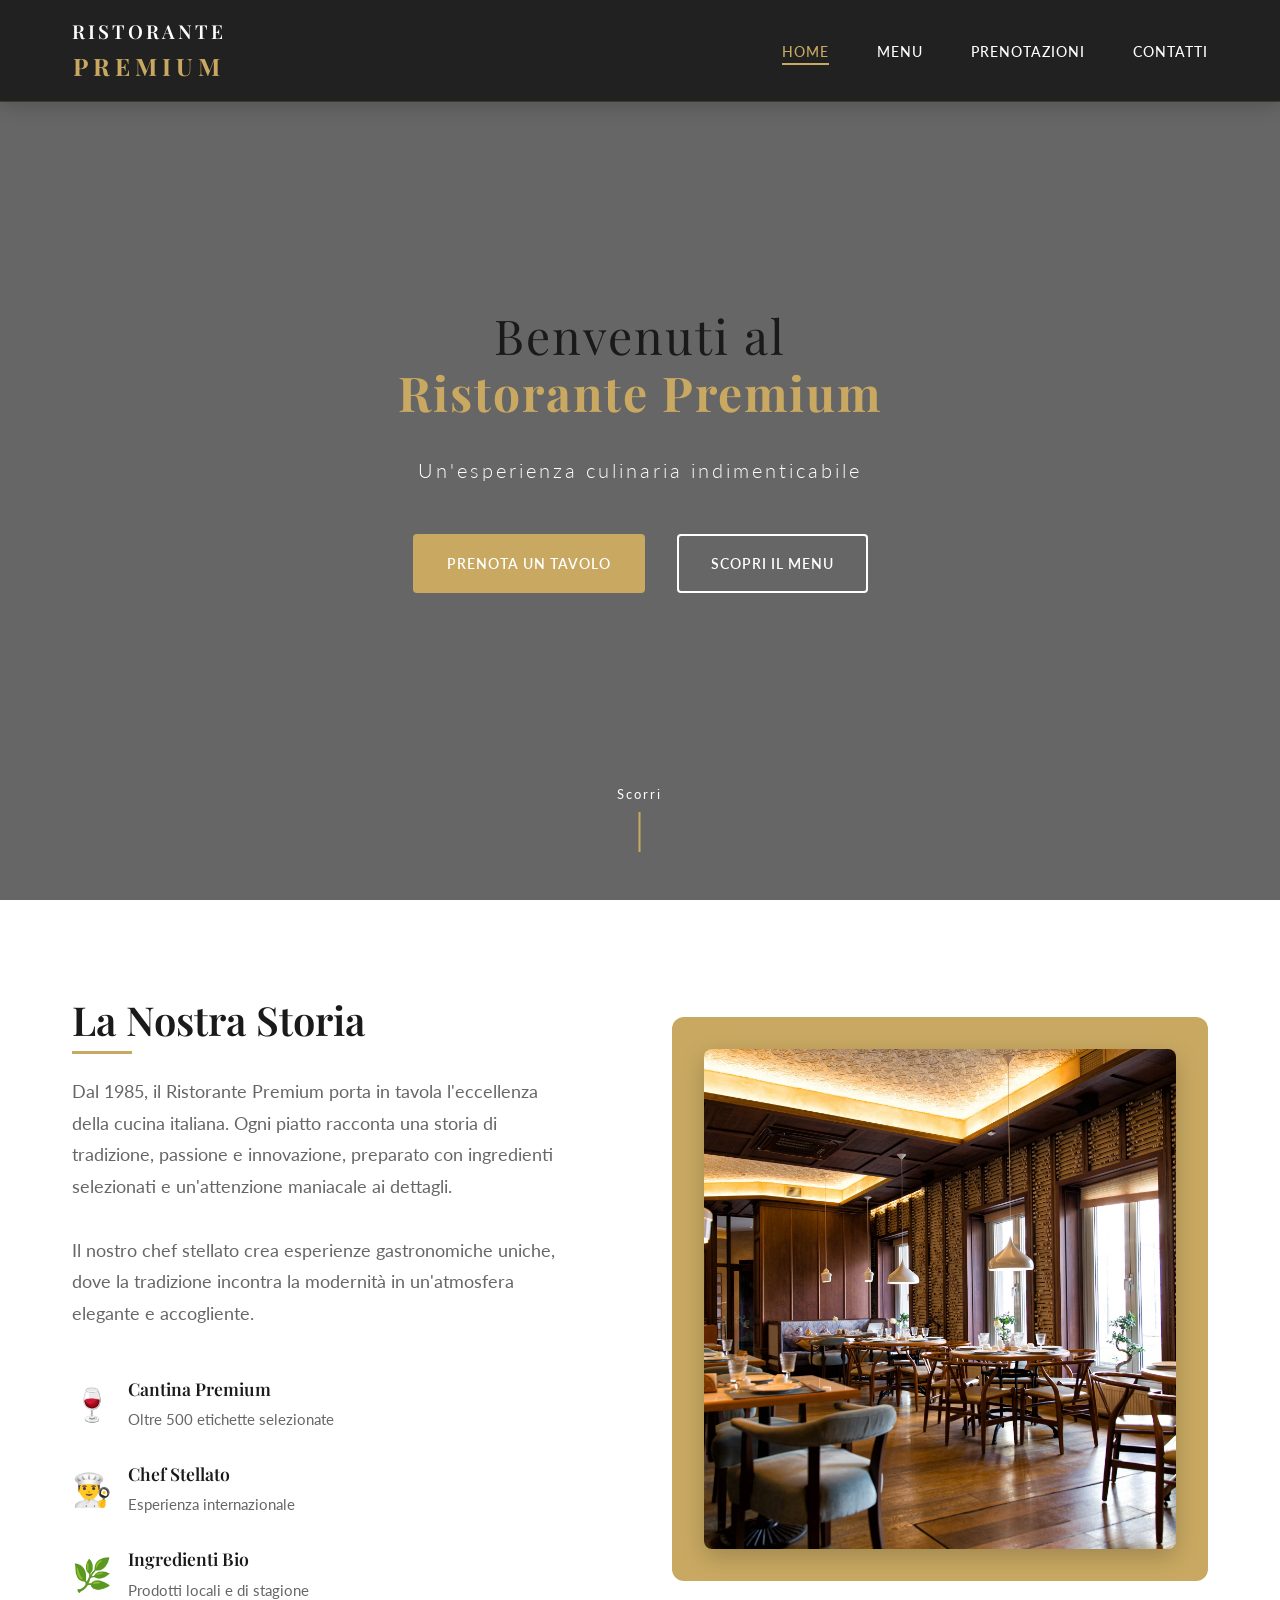
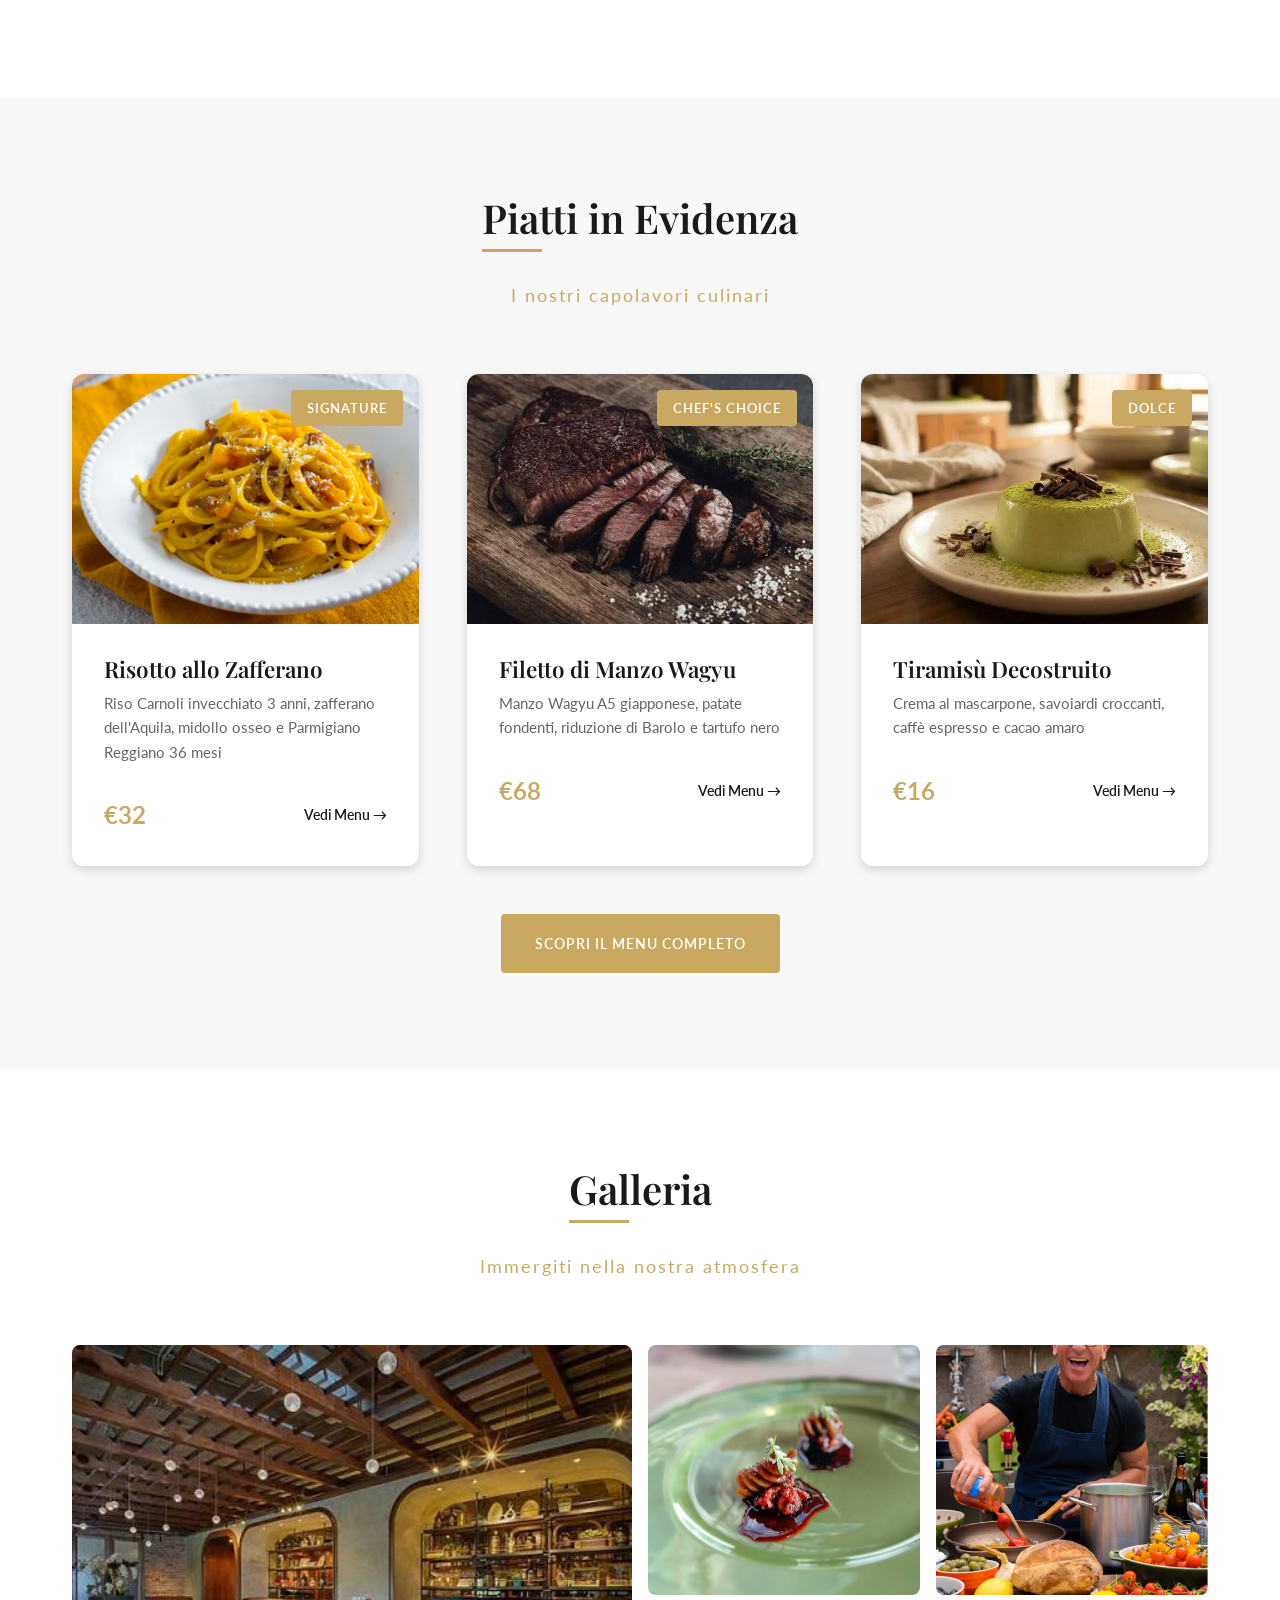
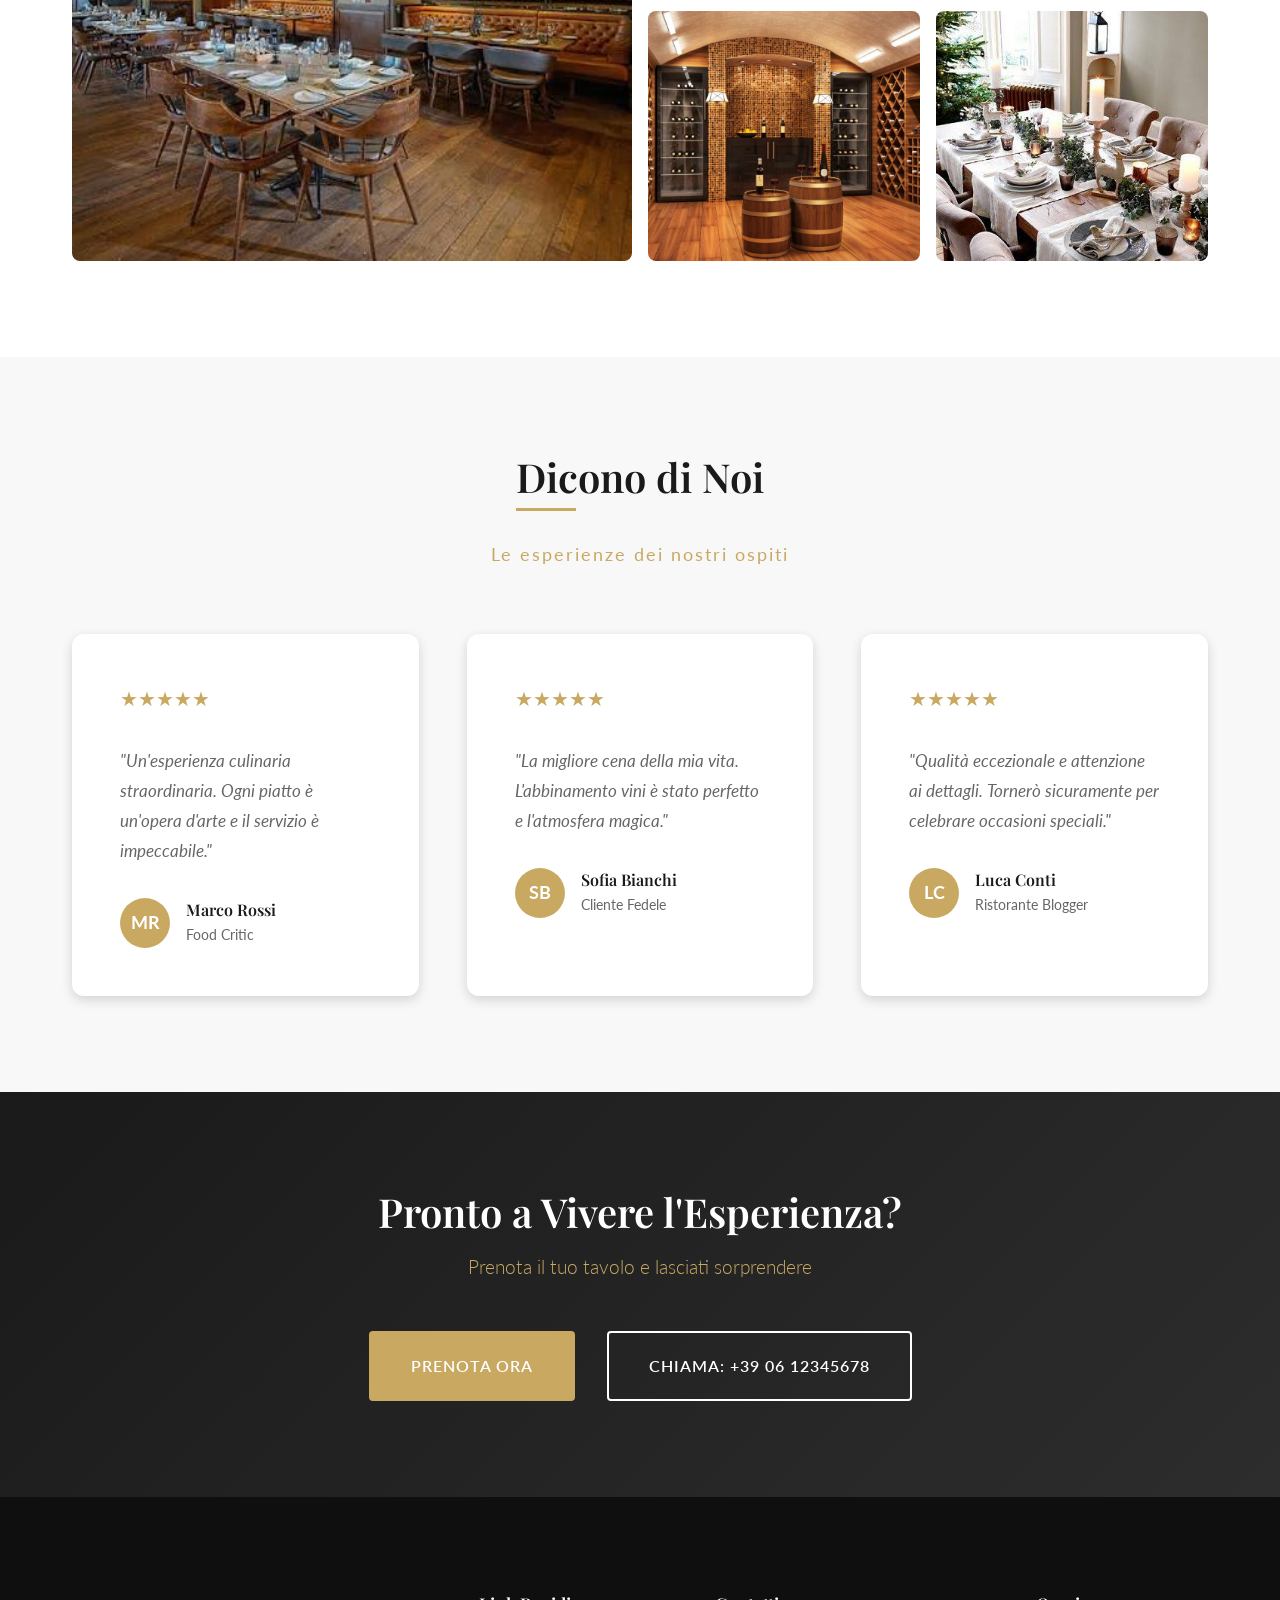
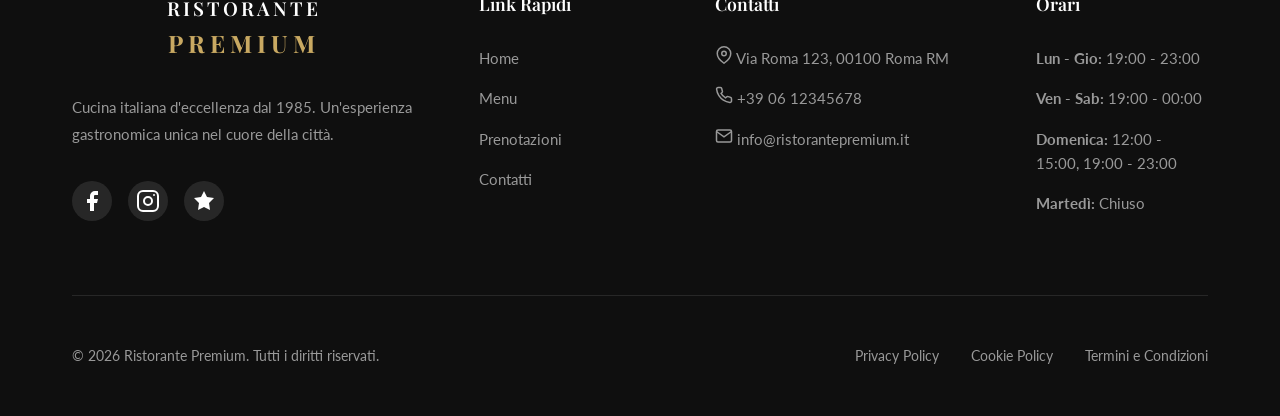
==== index.html @ 9ae6967c "1" ====
<!DOCTYPE html>
<html lang="it">
<head>
    <meta charset="UTF-8">
    <meta name="viewport" content="width=device-width, initial-scale=1.0">
    <meta name="description" content="Ristorante Premium - Cucina italiana d'eccellenza nel cuore della città">
    <title>Ristorante Premium | Cucina d'Eccellenza</title>
    <link rel="stylesheet" href="css/style.css">
    <link rel="preconnect" href="https://fonts.googleapis.com">
    <link rel="preconnect" href="https://fonts.gstatic.com" crossorigin>
    <link href="https://fonts.googleapis.com/css2?family=Playfair+Display:wght@400;500;600;700&family=Lato:wght@300;400;700&display=swap" rel="stylesheet">
</head>
<body>
    <!-- Navigation -->
    <nav class="navbar" id="navbar">
        <div class="nav-container">
            <a href="index.html" class="logo">
                <span class="logo-text">RISTORANTE</span>
                <span class="logo-accent">PREMIUM</span>
            </a>
            <ul class="nav-menu" id="nav-menu">
                <li><a href="index.html" class="nav-link active">Home</a></li>
                <li><a href="menu.html" class="nav-link">Menu</a></li>
                <li><a href="prenotazioni.html" class="nav-link">Prenotazioni</a></li>
                <li><a href="contatti.html" class="nav-link">Contatti</a></li>
            </ul>
            <div class="hamburger" id="hamburger">
                <span></span>
                <span></span>
                <span></span>
            </div>
        </div>
    </nav>

    <!-- Hero Section -->
    <header class="hero" id="home">
        <div class="hero-overlay"></div>
        <div class="hero-content">
            <h1 class="hero-title">
                <span class="title-line">Benvenuti al</span>
                <span class="title-line accent">Ristorante Premium</span>
            </h1>
            <p class="hero-subtitle">Un'esperienza culinaria indimenticabile</p>
            <div class="hero-cta">
                <a href="prenotazioni.html" class="btn btn-primary">Prenota un Tavolo</a>
                <a href="menu.html" class="btn btn-secondary">Scopri il Menu</a>
            </div>
        </div>
        <div class="hero-scroll">
            <span>Scorri</span>
            <div class="scroll-line"></div>
        </div>
    </header>

    <!-- About Section -->
    <section class="about section" id="about">
        <div class="container">
            <div class="about-grid">
                <div class="about-content">
                    <h2 class="section-title">La Nostra Storia</h2>
                    <p class="about-text">
                        Dal 1985, il Ristorante Premium porta in tavola l'eccellenza della cucina italiana. 
                        Ogni piatto racconta una storia di tradizione, passione e innovazione, preparato con 
                        ingredienti selezionati e un'attenzione maniacale ai dettagli.
                    </p>
                    <p class="about-text">
                        Il nostro chef stellato crea esperienze gastronomiche uniche, dove la tradizione 
                        incontra la modernità in un'atmosfera elegante e accogliente.
                    </p>
                    <div class="about-features">
                        <div class="feature">
                            <div class="feature-icon">🍷</div>
                            <div class="feature-text">
                                <h4>Cantina Premium</h4>
                                <p>Oltre 500 etichette selezionate</p>
                            </div>
                        </div>
                        <div class="feature">
                            <div class="feature-icon">👨‍🍳</div>
                            <div class="feature-text">
                                <h4>Chef Stellato</h4>
                                <p>Esperienza internazionale</p>
                            </div>
                        </div>
                        <div class="feature">
                            <div class="feature-icon">🌿</div>
                            <div class="feature-text">
                                <h4>Ingredienti Bio</h4>
                                <p>Prodotti locali e di stagione</p>
                            </div>
                        </div>
                    </div>
                </div>
                <div class="about-image">
                    <div class="image-frame">
                        <img src="assets/image.png" alt="Interno del ristorante" class="about-img">
                    </div>
                </div>
            </div>
        </div>
    </section>

    <!-- Featured Menu -->
    <section class="featured-menu section" id="featured">
        <div class="container">
            <div class="section-header text-center">
                <h2 class="section-title">Piatti in Evidenza</h2>
                <p class="section-subtitle">I nostri capolavori culinari</p>
            </div>
            <div class="menu-grid">
                <div class="menu-card">
                    <div class="menu-card-image">
                        <img src="assets/image6.png" alt="Primo Piatto" class="card-img">
                        <span class="menu-tag">Signature</span>
                    </div>
                    <div class="menu-card-content">
                        <h3 class="menu-card-title">Risotto allo Zafferano</h3>
                        <p class="menu-card-description">
                            Riso Carnoli invecchiato 3 anni, zafferano dell'Aquila, midollo osseo e Parmigiano Reggiano 36 mesi
                        </p>
                        <div class="menu-card-footer">
                            <span class="menu-price">€32</span>
                            <a href="menu.html" class="menu-link">Vedi Menu →</a>
                        </div>
                    </div>
                </div>
                <div class="menu-card">
                    <div class="menu-card-image">
                        <img src="assets/image7.png" alt="Secondo Piatto" class="card-img">
                        <span class="menu-tag">Chef's Choice</span>
                    </div>
                    <div class="menu-card-content">
                        <h3 class="menu-card-title">Filetto di Manzo Wagyu</h3>
                        <p class="menu-card-description">
                            Manzo Wagyu A5 giapponese, patate fondenti, riduzione di Barolo e tartufo nero
                        </p>
                        <div class="menu-card-footer">
                            <span class="menu-price">€68</span>
                            <a href="menu.html" class="menu-link">Vedi Menu →</a>
                        </div>
                    </div>
                </div>
                <div class="menu-card">
                    <div class="menu-card-image">
                        <img src="assets/image8.png" alt="Dolce" class="card-img">
                        <span class="menu-tag">Dolce</span>
                    </div>
                    <div class="menu-card-content">
                        <h3 class="menu-card-title">Tiramisù Decostruito</h3>
                        <p class="menu-card-description">
                            Crema al mascarpone, savoiardi croccanti, caffè espresso e cacao amaro
                        </p>
                        <div class="menu-card-footer">
                            <span class="menu-price">€16</span>
                            <a href="menu.html" class="menu-link">Vedi Menu →</a>
                        </div>
                    </div>
                </div>
            </div>
            <div class="text-center mt-5">
                <a href="menu.html" class="btn btn-primary">Scopri il Menu Completo</a>
            </div>
        </div>
    </section>

    <!-- Gallery Section -->
    <section class="gallery section" id="gallery">
        <div class="container">
            <div class="section-header text-center">
                <h2 class="section-title">Galleria</h2>
                <p class="section-subtitle">Immergiti nella nostra atmosfera</p>
            </div>
            <div class="gallery-grid">
                <div class="gallery-item large">
                    <img src="assets/image1.png" alt="Ambiente ristorante" class="gallery-img">
                </div>
                <div class="gallery-item">
                    <img src="assets/image2.png" alt="Piatto gourmet" class="gallery-img">
                </div>
                <div class="gallery-item">
                    <img src="assets/image3.png" alt="Chef in cucina" class="gallery-img">
                </div>
                <div class="gallery-item">
                    <img src="assets/image4.png" alt="Cantina vini" class="gallery-img">
                </div>
                <div class="gallery-item">
                    <img src="assets/image5.png" alt="Tavolo apparecchiato" class="gallery-img">
                </div>
            </div>
        </div>
    </section>

    <!-- Testimonials -->
    <section class="testimonials section" id="testimonials">
        <div class="container">
            <div class="section-header text-center">
                <h2 class="section-title">Dicono di Noi</h2>
                <p class="section-subtitle">Le esperienze dei nostri ospiti</p>
            </div>
            <div class="testimonials-grid">
                <div class="testimonial-card">
                    <div class="testimonial-rating">★★★★★</div>
                    <p class="testimonial-text">
                        "Un'esperienza culinaria straordinaria. Ogni piatto è un'opera d'arte e il servizio è impeccabile."
                    </p>
                    <div class="testimonial-author">
                        <div class="author-avatar">MR</div>
                        <div class="author-info">
                            <h4>Marco Rossi</h4>
                            <span>Food Critic</span>
                        </div>
                    </div>
                </div>
                <div class="testimonial-card">
                    <div class="testimonial-rating">★★★★★</div>
                    <p class="testimonial-text">
                        "La migliore cena della mia vita. L'abbinamento vini è stato perfetto e l'atmosfera magica."
                    </p>
                    <div class="testimonial-author">
                        <div class="author-avatar">SB</div>
                        <div class="author-info">
                            <h4>Sofia Bianchi</h4>
                            <span>Cliente Fedele</span>
                        </div>
                    </div>
                </div>
                <div class="testimonial-card">
                    <div class="testimonial-rating">★★★★★</div>
                    <p class="testimonial-text">
                        "Qualità eccezionale e attenzione ai dettagli. Tornerò sicuramente per celebrare occasioni speciali."
                    </p>
                    <div class="testimonial-author">
                        <div class="author-avatar">LC</div>
                        <div class="author-info">
                            <h4>Luca Conti</h4>
                            <span>Ristorante Blogger</span>
                        </div>
                    </div>
                </div>
            </div>
        </div>
    </section>

    <!-- CTA Section -->
    <section class="cta section" id="cta">
        <div class="container text-center">
            <h2 class="cta-title">Pronto a Vivere l'Esperienza?</h2>
            <p class="cta-text">Prenota il tuo tavolo e lasciati sorprendere</p>
            <div class="cta-buttons">
                <a href="prenotazioni.html" class="btn btn-primary btn-large">Prenota Ora</a>
                <a href="tel:+390612345678" class="btn btn-secondary btn-large">Chiama: +39 06 12345678</a>
            </div>
        </div>
    </section>

    <!-- Footer -->
    <footer class="footer" id="footer">
        <div class="container">
            <div class="footer-grid">
                <div class="footer-brand">
                    <a href="index.html" class="logo">
                        <span class="logo-text">RISTORANTE</span>
                        <span class="logo-accent">PREMIUM</span>
                    </a>
                    <p class="footer-description">
                        Cucina italiana d'eccellenza dal 1985. Un'esperienza gastronomica unica nel cuore della città.
                    </p>
                    <div class="footer-social">
                        <a href="#" class="social-link" aria-label="Facebook">
                            <svg width="24" height="24" viewBox="0 0 24 24" fill="currentColor">
                                <path d="M18 2h-3a5 5 0 00-5 5v3H7v4h3v8h4v-8h3l1-4h-4V7a1 1 0 011-1h3z"/>
                            </svg>
                        </a>
                        <a href="#" class="social-link" aria-label="Instagram">
                            <svg width="24" height="24" viewBox="0 0 24 24" fill="currentColor">
                                <rect x="2" y="2" width="20" height="20" rx="5" ry="5" fill="none" stroke="currentColor" stroke-width="2"/>
                                <circle cx="12" cy="12" r="4" fill="none" stroke="currentColor" stroke-width="2"/>
                                <circle cx="18" cy="6" r="1" fill="currentColor"/>
                            </svg>
                        </a>
                        <a href="#" class="social-link" aria-label="TripAdvisor">
                            <svg width="24" height="24" viewBox="0 0 24 24" fill="currentColor">
                                <path d="M12 2L15 8L22 9L17 14L18 21L12 18L6 21L7 14L2 9L9 8L12 2Z"/>
                            </svg>
                        </a>
                    </div>
                </div>
                <div class="footer-links">
                    <h4 class="footer-title">Link Rapidi</h4>
                    <ul class="footer-list">
                        <li><a href="index.html">Home</a></li>
                        <li><a href="menu.html">Menu</a></li>
                        <li><a href="prenotazioni.html">Prenotazioni</a></li>
                        <li><a href="contatti.html">Contatti</a></li>
                    </ul>
                </div>
                <div class="footer-contact">
                    <h4 class="footer-title">Contatti</h4>
                    <ul class="footer-list">
                        <li>
                            <svg width="18" height="18" viewBox="0 0 24 24" fill="none" stroke="currentColor" stroke-width="2">
                                <path d="M21 10c0 7-9 13-9 13s-9-6-9-13a9 9 0 0118 0z"/>
                                <circle cx="12" cy="10" r="3"/>
                            </svg>
                            Via Roma 123, 00100 Roma RM
                        </li>
                        <li>
                            <svg width="18" height="18" viewBox="0 0 24 24" fill="none" stroke="currentColor" stroke-width="2">
                                <path d="M22 16.92v3a2 2 0 01-2.18 2 19.79 19.79 0 01-8.63-3.07 19.5 19.5 0 01-6-6 19.79 19.79 0 01-3.07-8.67A2 2 0 014.11 2h3a2 2 0 012 1.72 12.84 12.84 0 00.7 2.81 2 2 0 01-.45 2.11L8.09 9.91a16 16 0 006 6l1.27-1.27a2 2 0 012.11-.45 12.84 12.84 0 002.81.7A2 2 0 0122 16.92z"/>
                            </svg>
                            +39 06 12345678
                        </li>
                        <li>
                            <svg width="18" height="18" viewBox="0 0 24 24" fill="none" stroke="currentColor" stroke-width="2">
                                <path d="M4 4h16c1.1 0 2 .9 2 2v12c0 1.1-.9 2-2 2H4c-1.1 0-2-.9-2-2V6c0-1.1.9-2 2-2z"/>
                                <polyline points="22,6 12,13 2,6"/>
                            </svg>
                            info@ristorantepremium.it
                        </li>
                    </ul>
                </div>
                <div class="footer-hours">
                    <h4 class="footer-title">Orari</h4>
                    <ul class="footer-list">
                        <li><strong>Lun - Gio:</strong> 19:00 - 23:00</li>
                        <li><strong>Ven - Sab:</strong> 19:00 - 00:00</li>
                        <li><strong>Domenica:</strong> 12:00 - 15:00, 19:00 - 23:00</li>
                        <li><strong>Martedì:</strong> Chiuso</li>
                    </ul>
                </div>
            </div>
            <div class="footer-bottom">
                <p>&copy; 2025 Ristorante Premium. Tutti i diritti riservati.</p>
                <div class="footer-legal">
                    <a href="#">Privacy Policy</a>
                    <a href="#">Cookie Policy</a>
                    <a href="#">Termini e Condizioni</a>
                </div>
            </div>
        </div>
    </footer>

    <script src="js/main.js"></script>
</body>
</html>
---- css/style.css ----
/* ============================================
   RISTORANTE PREMIUM - STYLESHEET
   Design: Modern, Elegant, Responsive
   ============================================ */

/* --- CSS Variables --- */
:root {
    /* Colors */
    --color-primary: #1a1a1a;
    --color-secondary: #c9a962;
    --color-accent: #d4af37;
    --color-text: #333333;
    --color-text-light: #666666;
    --color-bg: #ffffff;
    --color-bg-light: #f8f8f8;
    --color-bg-dark: #0f0f0f;
    --color-white: #ffffff;
    --color-error: #e74c3c;
    --color-success: #27ae60;
    
    /* Typography */
    --font-heading: 'Playfair Display', Georgia, serif;
    --font-body: 'Lato', -apple-system, BlinkMacSystemFont, sans-serif;
    
    /* Spacing */
    --spacing-xs: 0.5rem;
    --spacing-sm: 1rem;
    --spacing-md: 2rem;
    --spacing-lg: 3rem;
    --spacing-xl: 4rem;
    --spacing-xxl: 6rem;
    
    /* Transitions */
    --transition-fast: 0.2s ease;
    --transition-base: 0.3s ease;
    --transition-slow: 0.5s ease;
    
    /* Shadows */
    --shadow-sm: 0 2px 4px rgba(0,0,0,0.1);
    --shadow-md: 0 4px 12px rgba(0,0,0,0.15);
    --shadow-lg: 0 8px 24px rgba(0,0,0,0.2);
    
    /* Border Radius */
    --radius-sm: 4px;
    --radius-md: 8px;
    --radius-lg: 12px;
    --radius-xl: 20px;
}

/* --- Reset & Base --- */
*, *::before, *::after {
    margin: 0;
    padding: 0;
    box-sizing: border-box;
}

html {
    scroll-behavior: smooth;
    font-size: 16px;
}

body {
    font-family: var(--font-body);
    color: var(--color-text);
    background-color: var(--color-bg);
    line-height: 1.6;
    overflow-x: hidden;
}

img {
    max-width: 100%;
    height: auto;
    display: block;
}

a {
    text-decoration: none;
    color: inherit;
    transition: color var(--transition-fast);
}

ul {
    list-style: none;
}

/* --- Typography --- */
h1, h2, h3, h4, h5, h6 {
    font-family: var(--font-heading);
    font-weight: 600;
    line-height: 1.2;
    color: var(--color-primary);
}

h1 { font-size: 3.5rem; }
h2 { font-size: 2.5rem; }
h3 { font-size: 1.75rem; }
h4 { font-size: 1.25rem; }

/* --- Container --- */
.container {
    width: 100%;
    max-width: 1200px;
    margin: 0 auto;
    padding: 0 var(--spacing-md);
}

/* --- Section --- */
.section {
    padding: var(--spacing-xxl) 0;
}

/* --- Buttons --- */
.btn {
    display: inline-block;
    padding: 1rem 2rem;
    font-family: var(--font-body);
    font-size: 0.9rem;
    font-weight: 600;
    text-transform: uppercase;
    letter-spacing: 1px;
    border: 2px solid transparent;
    border-radius: var(--radius-sm);
    cursor: pointer;
    transition: all var(--transition-base);
}

.btn-primary {
    background-color: var(--color-secondary);
    color: var(--color-white);
    border-color: var(--color-secondary);
}

.btn-primary:hover {
    background-color: var(--color-accent);
    border-color: var(--color-accent);
    transform: translateY(-2px);
    box-shadow: var(--shadow-md);
}

.btn-secondary {
    background-color: transparent;
    color: var(--color-white);
    border-color: var(--color-white);
}

.btn-secondary:hover {
    background-color: var(--color-white);
    color: var(--color-primary);
}

.btn-large {
    padding: 1.25rem 2.5rem;
    font-size: 1rem;
}

.btn-block {
    display: block;
    width: 100%;
    text-align: center;
}

/* --- Navigation: sempre leggibile --- */
.navbar {
    position: fixed;
    top: 0;
    left: 0;
    width: 100%;
    z-index: 1000;

    padding: 1rem 0;
    background: rgba(15, 15, 15, 0.78);
    backdrop-filter: blur(14px);
    -webkit-backdrop-filter: blur(14px);

    border-bottom: 1px solid rgba(201, 169, 98, 0.18);
    box-shadow: 0 4px 18px rgba(0, 0, 0, 0.18);

    transition:
        background-color var(--transition-base),
        padding var(--transition-base),
        box-shadow var(--transition-base);
}

.navbar.scrolled {
    padding: 0.7rem 0;
    background: rgba(15, 15, 15, 0.96);
    border-bottom-color: rgba(201, 169, 98, 0.3);
    box-shadow: 0 8px 24px rgba(0, 0, 0, 0.32);
}

.nav-container {
    display: flex;
    justify-content: space-between;
    align-items: center;
    max-width: 1200px;
    margin: 0 auto;
    padding: 0 var(--spacing-md);
}

.logo {
    display: flex;
    flex-direction: column;
    align-items: center;
}

.logo-text {
    font-family: var(--font-heading);
    font-size: 1.2rem;
    font-weight: 600;
    color: var(--color-white);
    letter-spacing: 3px;
}

.logo-accent {
    font-family: var(--font-heading);
    font-size: 1.5rem;
    font-weight: 700;
    color: var(--color-secondary);
    letter-spacing: 5px;
}

.nav-menu {
    display: flex;
    gap: var(--spacing-lg);
}

.nav-link {
    font-size: 0.9rem;
    font-weight: 500;
    text-transform: uppercase;
    letter-spacing: 1px;
    color: var(--color-white);
    position: relative;
}

.nav-link::after {
    content: '';
    position: absolute;
    bottom: -5px;
    left: 0;
    width: 0;
    height: 2px;
    background-color: var(--color-secondary);
    transition: width var(--transition-base);
}

.nav-link:hover::after,
.nav-link.active::after {
    width: 100%;
}

.nav-link:hover,
.nav-link.active {
    color: var(--color-secondary);
}

.hamburger {
    display: none;
    flex-direction: column;
    gap: 5px;
    cursor: pointer;
}

.hamburger span {
    width: 25px;
    height: 2px;
    background-color: var(--color-white);
    transition: all var(--transition-base);
}

/* --- Hero Section --- */
.hero {
    position: relative;
    height: 100vh;
    min-height: 600px;
    display: flex;
    align-items: center;
    justify-content: center;
    background: linear-gradient(135deg, #1a1a1a 0%, #2d2d2d 100%);
    background-image: url('../assets/images/hero-bg.jpg');
    background-size: cover;
    background-position: center;
    background-attachment: fixed;
    overflow: hidden;
}

.hero-overlay {
    position: absolute;
    top: 0;
    left: 0;
    width: 100%;
    height: 100%;
    background: rgba(0, 0, 0, 0.6);
}

.hero-content {
    position: relative;
    z-index: 2;
    text-align: center;
    color: var(--color-white);
    max-width: 800px;
    padding: var(--spacing-md);
}

.hero-title {
    margin-bottom: var(--spacing-md);
}

.title-line {
    display: block;
    font-size: 3rem;
    font-weight: 400;
    letter-spacing: 2px;
    opacity: 0;
    transform: translateY(30px);
    animation: fadeInUp 0.8s ease forwards;
}

.title-line:nth-child(2) {
    animation-delay: 0.3s;
}

.title-line.accent {
    font-weight: 700;
    color: var(--color-secondary);
}

.hero-subtitle {
    font-size: 1.25rem;
    font-weight: 300;
    letter-spacing: 3px;
    margin-bottom: var(--spacing-lg);
    opacity: 0;
    transform: translateY(30px);
    animation: fadeInUp 0.8s ease 0.6s forwards;
}

.hero-cta {
    display: flex;
    gap: var(--spacing-md);
    justify-content: center;
    opacity: 0;
    transform: translateY(30px);
    animation: fadeInUp 0.8s ease 0.9s forwards;
}

.hero-scroll {
    position: absolute;
    bottom: var(--spacing-lg);
    left: 50%;
    transform: translateX(-50%);
    display: flex;
    flex-direction: column;
    align-items: center;
    gap: var(--spacing-xs);
    color: var(--color-white);
    font-size: 0.8rem;
    letter-spacing: 2px;
    opacity: 0;
    animation: fadeIn 0.8s ease 1.2s forwards;
}

.scroll-line {
    width: 2px;
    height: 40px;
    background-color: var(--color-secondary);
    animation: scrollPulse 2s ease infinite;
}

/* --- Page Hero --- */
.page-hero {
    position: relative;
    height: 50vh;
    min-height: 400px;
    display: flex;
    align-items: center;
    justify-content: center;
    background: linear-gradient(135deg, #1a1a1a 0%, #2d2d2d 100%);
    background-image: url('../assets/images/page-hero-bg.jpg');
    background-size: cover;
    background-position: center;
    margin-top: 80px;
}

.page-title {
    font-size: 3rem;
    color: var(--color-white);
    text-align: center;
    margin-bottom: var(--spacing-sm);
}

.page-subtitle {
    font-size: 1.25rem;
    color: var(--color-secondary);
    text-align: center;
    font-weight: 300;
    letter-spacing: 2px;
}

/* --- About Section --- */
.about-grid {
    display: grid;
    grid-template-columns: 1fr 1fr;
    gap: var(--spacing-xl);
    align-items: center;
}

.about-content {
    padding-right: var(--spacing-lg);
}

.section-title {
    font-size: 2.5rem;
    margin-bottom: var(--spacing-md);
    position: relative;
    display: inline-block;
}

.section-title::after {
    content: '';
    position: absolute;
    bottom: -10px;
    left: 0;
    width: 60px;
    height: 3px;
    background-color: var(--color-secondary);
}

.about-text {
    font-size: 1.1rem;
    line-height: 1.8;
    color: var(--color-text-light);
    margin-bottom: var(--spacing-md);
}

.about-features {
    display: grid;
    gap: var(--spacing-md);
    margin-top: var(--spacing-lg);
}

.feature {
    display: flex;
    align-items: flex-start;
    gap: var(--spacing-sm);
}

.feature-icon {
    font-size: 2rem;
    flex-shrink: 0;
}

.feature-text h4 {
    font-size: 1.1rem;
    margin-bottom: var(--spacing-xs);
}

.feature-text p {
    font-size: 0.95rem;
    color: var(--color-text-light);
}

.image-frame {
    position: relative;
    padding: var(--spacing-md);
    background-color: var(--color-secondary);
    border-radius: var(--radius-lg);
}

.about-img {
    width: 100%;
    height: 500px;
    object-fit: cover;
    border-radius: var(--radius-md);
    box-shadow: var(--shadow-lg);
}

/* --- Featured Menu --- */
.featured-menu {
    background-color: var(--color-bg-light);
}

.section-header {
    margin-bottom: var(--spacing-xl);
}

.section-subtitle {
    font-size: 1.1rem;
    color: var(--color-secondary);
    font-weight: 400;
    letter-spacing: 2px;
    margin-top: var(--spacing-xs);
}

.menu-grid {
    display: grid;
    grid-template-columns: repeat(3, 1fr);
    gap: var(--spacing-lg);
}

.menu-card {
    background-color: var(--color-white);
    border-radius: var(--radius-lg);
    overflow: hidden;
    box-shadow: var(--shadow-md);
    transition: all var(--transition-base);
}

.menu-card:hover {
    transform: translateY(-10px);
    box-shadow: var(--shadow-lg);
}

.menu-card-image {
    position: relative;
    height: 250px;
    overflow: hidden;
}

.card-img {
    width: 100%;
    height: 100%;
    object-fit: cover;
    transition: transform var(--transition-slow);
}

.menu-card:hover .card-img {
    transform: scale(1.1);
}

.menu-tag {
    position: absolute;
    top: var(--spacing-sm);
    right: var(--spacing-sm);
    padding: 0.5rem 1rem;
    background-color: var(--color-secondary);
    color: var(--color-white);
    font-size: 0.8rem;
    font-weight: 600;
    text-transform: uppercase;
    letter-spacing: 1px;
    border-radius: var(--radius-sm);
}

.menu-card-content {
    padding: var(--spacing-md);
}

.menu-card-title {
    font-size: 1.4rem;
    margin-bottom: var(--spacing-xs);
}

.menu-card-description {
    font-size: 0.95rem;
    color: var(--color-text-light);
    line-height: 1.6;
    margin-bottom: var(--spacing-md);
}

.menu-card-footer {
    display: flex;
    justify-content: space-between;
    align-items: center;
}

.menu-price {
    font-size: 1.5rem;
    font-weight: 700;
    color: var(--color-secondary);
}

.menu-link {
    font-size: 0.9rem;
    font-weight: 600;
    color: var(--color-primary);
    transition: color var(--transition-fast);
}

.menu-link:hover {
    color: var(--color-secondary);
}

/* --- Gallery --- */
.gallery-grid {
    display: grid;
    grid-template-columns: repeat(4, 1fr);
    grid-template-rows: repeat(2, 250px);
    gap: var(--spacing-sm);
}

.gallery-item {
    overflow: hidden;
    border-radius: var(--radius-md);
}

.gallery-item.large {
    grid-column: span 2;
    grid-row: span 2;
}

.gallery-img {
    width: 100%;
    height: 100%;
    object-fit: cover;
    transition: transform var(--transition-slow);
}

.gallery-item:hover .gallery-img {
    transform: scale(1.1);
}

/* --- Testimonials --- */
.testimonials {
    background-color: var(--color-bg-light);
}

.testimonials-grid {
    display: grid;
    grid-template-columns: repeat(3, 1fr);
    gap: var(--spacing-lg);
}

.testimonial-card {
    background-color: var(--color-white);
    padding: var(--spacing-lg);
    border-radius: var(--radius-lg);
    box-shadow: var(--shadow-md);
}

.testimonial-rating {
    color: var(--color-secondary);
    font-size: 1.25rem;
    margin-bottom: var(--spacing-md);
}

.testimonial-text {
    font-size: 1.05rem;
    line-height: 1.8;
    color: var(--color-text-light);
    font-style: italic;
    margin-bottom: var(--spacing-md);
}

.testimonial-author {
    display: flex;
    align-items: center;
    gap: var(--spacing-sm);
}

.author-avatar {
    width: 50px;
    height: 50px;
    border-radius: 50%;
    background-color: var(--color-secondary);
    color: var(--color-white);
    display: flex;
    align-items: center;
    justify-content: center;
    font-weight: 700;
    font-size: 1.1rem;
}

.author-info h4 {
    font-size: 1rem;
    margin-bottom: 2px;
}

.author-info span {
    font-size: 0.85rem;
    color: var(--color-text-light);
}

/* --- CTA Section --- */
.cta {
    background: linear-gradient(135deg, var(--color-primary) 0%, #2d2d2d 100%);
    color: var(--color-white);
}

.cta-title {
    font-size: 2.5rem;
    color: var(--color-white);
    margin-bottom: var(--spacing-sm);
}

.cta-text {
    font-size: 1.2rem;
    color: var(--color-secondary);
    margin-bottom: var(--spacing-lg);
    font-weight: 300;
}

.cta-buttons {
    display: flex;
    gap: var(--spacing-md);
    justify-content: center;
}

/* --- Footer --- */
.footer {
    background-color: var(--color-bg-dark);
    color: var(--color-white);
    padding: var(--spacing-xxl) 0 var(--spacing-lg);
}

.footer-grid {
    display: grid;
    grid-template-columns: 2fr 1fr 1.5fr 1fr;
    gap: var(--spacing-xl);
    margin-bottom: var(--spacing-xl);
}

.footer-description {
    font-size: 0.95rem;
    line-height: 1.8;
    color: #999;
    margin: var(--spacing-md) 0;
}

.footer-social {
    display: flex;
    gap: var(--spacing-sm);
}

.social-link {
    width: 40px;
    height: 40px;
    display: flex;
    align-items: center;
    justify-content: center;
    background-color: rgba(255, 255, 255, 0.1);
    border-radius: 50%;
    transition: all var(--transition-base);
}

.social-link:hover {
    background-color: var(--color-secondary);
    transform: translateY(-3px);
}

.footer-title {
    font-size: 1.1rem;
    margin-bottom: var(--spacing-md);
    color: var(--color-white);
}

.footer-list li {
    margin-bottom: var(--spacing-sm);
    font-size: 0.95rem;
    color: #999;
}

.footer-list a:hover {
    color: var(--color-secondary);
}

.footer-bottom {
    display: flex;
    justify-content: space-between;
    align-items: center;
    padding-top: var(--spacing-lg);
    border-top: 1px solid rgba(255, 255, 255, 0.1);
    font-size: 0.9rem;
    color: #999;
}

.footer-legal {
    display: flex;
    gap: var(--spacing-md);
}

.footer-legal a:hover {
    color: var(--color-secondary);
}

/* --- Menu Page --- */
.menu-nav {
    background-color: var(--color-bg-light);
    padding: var(--spacing-md) 0;
    position: sticky;
    top: 80px;
    z-index: 100;
    box-shadow: var(--shadow-sm);
}

.menu-tabs {
    display: flex;
    justify-content: center;
    gap: var(--spacing-md);
    flex-wrap: wrap;
}

.menu-tab {
    padding: 0.75rem 1.5rem;
    font-size: 0.95rem;
    font-weight: 600;
    text-transform: uppercase;
    letter-spacing: 1px;
    color: var(--color-text-light);
    border: 2px solid transparent;
    border-radius: var(--radius-sm);
    transition: all var(--transition-base);
}

.menu-tab:hover,
.menu-tab.active {
    color: var(--color-primary);
    border-color: var(--color-secondary);
    background-color: rgba(201, 169, 98, 0.1);
}

.menu-sections {
    padding-top: var(--spacing-xl);
}

.menu-category {
    margin-bottom: var(--spacing-xxl);
}

.category-title {
    font-size: 2rem;
    margin-bottom: var(--spacing-lg);
    padding-bottom: var(--spacing-sm);
    border-bottom: 3px solid var(--color-secondary);
    display: inline-block;
}

.menu-items {
    display: grid;
    gap: var(--spacing-md);
}

.menu-item {
    padding: var(--spacing-md);
    background-color: var(--color-bg-light);
    border-radius: var(--radius-md);
    transition: all var(--transition-base);
}

.menu-item:hover {
    background-color: var(--color-white);
    box-shadow: var(--shadow-md);
    transform: translateX(10px);
}

.menu-item.featured {
    border-left: 4px solid var(--color-secondary);
    background-color: rgba(201, 169, 98, 0.05);
}

.menu-item-header {
    display: flex;
    justify-content: space-between;
    align-items: baseline;
    margin-bottom: var(--spacing-xs);
}

.menu-item-title {
    font-size: 1.3rem;
    font-weight: 600;
}

.menu-item-price {
    font-size: 1.4rem;
    font-weight: 700;
    color: var(--color-secondary);
}

.menu-item-description {
    font-size: 0.95rem;
    color: var(--color-text-light);
    line-height: 1.6;
}

.dietary-tags {
    display: inline-flex;
    gap: var(--spacing-xs);
    margin-top: var(--spacing-xs);
}

.tag {
    padding: 0.25rem 0.75rem;
    font-size: 0.75rem;
    font-weight: 600;
    text-transform: uppercase;
    letter-spacing: 1px;
    border-radius: var(--radius-sm);
}

.tag.gluten-free {
    background-color: #27ae60;
    color: white;
}

.tag.vegetarian {
    background-color: #27ae60;
    color: white;
}

.tag.vegan {
    background-color: #27ae60;
    color: white;
}

.tag.signature {
    background-color: var(--color-secondary);
    color: white;
}

.tag.chefs-choice {
    background-color: var(--color-primary);
    color: white;
}

/* --- Reservation Form --- */
.reservation-grid {
    display: grid;
    grid-template-columns: 1.5fr 1fr;
    gap: var(--spacing-xl);
}

.reservation-form-container {
    background-color: var(--color-white);
    padding: var(--spacing-lg);
    border-radius: var(--radius-lg);
    box-shadow: var(--shadow-md);
}

.form-row {
    display: grid;
    grid-template-columns: 1fr 1fr;
    gap: var(--spacing-md);
}

.form-group {
    margin-bottom: var(--spacing-md);
}

.form-group label {
    display: block;
    margin-bottom: var(--spacing-xs);
    font-weight: 600;
    font-size: 0.9rem;
    color: var(--color-primary);
}

.form-group input,
.form-group select,
.form-group textarea {
    width: 100%;
    padding: 0.75rem 1rem;
    font-family: var(--font-body);
    font-size: 1rem;
    border: 2px solid #e0e0e0;
    border-radius: var(--radius-sm);
    transition: all var(--transition-base);
}

.form-group input:focus,
.form-group select:focus,
.form-group textarea:focus {
    outline: none;
    border-color: var(--color-secondary);
    box-shadow: 0 0 0 3px rgba(201, 169, 98, 0.1);
}

.form-group textarea {
    resize: vertical;
    min-height: 120px;
}

.form-note {
    font-size: 0.85rem;
    color: var(--color-text-light);
    margin-top: var(--spacing-sm);
    text-align: center;
}

.reservation-info {
    display: flex;
    flex-direction: column;
    gap: var(--spacing-lg);
}

.info-card,
.contact-card {
    background-color: var(--color-white);
    padding: var(--spacing-lg);
    border-radius: var(--radius-lg);
    box-shadow: var(--shadow-md);
}

.info-card h3,
.contact-card h3 {
    font-size: 1.3rem;
    margin-bottom: var(--spacing-md);
    color: var(--color-primary);
}

.info-list li {
    margin-bottom: var(--spacing-md);
    font-size: 0.95rem;
    line-height: 1.6;
    color: var(--color-text-light);
}

.info-list strong {
    color: var(--color-primary);
}

.contact-link {
    display: flex;
    align-items: center;
    gap: var(--spacing-sm);
    padding: var(--spacing-sm);
    margin-top: var(--spacing-sm);
    background-color: var(--color-bg-light);
    border-radius: var(--radius-sm);
    font-weight: 600;
    transition: all var(--transition-base);
}

.contact-link:hover {
    background-color: var(--color-secondary);
    color: var(--color-white);
}

/* --- Contact Page --- */
.contact-grid {
    display: grid;
    grid-template-columns: 1fr 1fr;
    gap: var(--spacing-xl);
}

.contact-card {
    background-color: var(--color-white);
    padding: var(--spacing-lg);
    border-radius: var(--radius-lg);
    box-shadow: var(--shadow-md);
    margin-bottom: var(--spacing-lg);
}

.contact-card h3 {
    font-size: 1.3rem;
    margin-bottom: var(--spacing-md);
    color: var(--color-primary);
}

.contact-item {
    display: flex;
    gap: var(--spacing-md);
    margin-bottom: var(--spacing-lg);
}

.contact-icon {
    flex-shrink: 0;
    width: 50px;
    height: 50px;
    display: flex;
    align-items: center;
    justify-content: center;
    background-color: var(--color-bg-light);
    border-radius: 50%;
    color: var(--color-secondary);
}

.contact-details h4 {
    font-size: 1.1rem;
    margin-bottom: var(--spacing-xs);
}

.contact-details p,
.contact-details a {
    font-size: 0.95rem;
    color: var(--color-text-light);
    line-height: 1.6;
}

.contact-details a:hover {
    color: var(--color-secondary);
}

.social-card {
    background-color: var(--color-white);
    padding: var(--spacing-lg);
    border-radius: var(--radius-lg);
    box-shadow: var(--shadow-md);
}

.social-card h3 {
    font-size: 1.3rem;
    margin-bottom: var(--spacing-md);
    color: var(--color-primary);
}

.social-links {
    display: flex;
    flex-direction: column;
    gap: var(--spacing-sm);
}

.social-btn {
    display: flex;
    align-items: center;
    gap: var(--spacing-sm);
    padding: var(--spacing-sm) var(--spacing-md);
    background-color: var(--color-bg-light);
    border-radius: var(--radius-sm);
    font-weight: 600;
    transition: all var(--transition-base);
}

.social-btn:hover {
    background-color: var(--color-secondary);
    color: var(--color-white);
    transform: translateX(5px);
}

.map-container {
    height: 100%;
    min-height: 500px;
    border-radius: var(--radius-lg);
    overflow: hidden;
    box-shadow: var(--shadow-md);
}

.contact-form-section {
    background-color: var(--color-bg-light);
}

.contact-form-container {
    max-width: 800px;
    margin: 0 auto;
    background-color: var(--color-white);
    padding: var(--spacing-lg);
    border-radius: var(--radius-lg);
    box-shadow: var(--shadow-md);
}

/* --- Utilities --- */
.text-center {
    text-align: center;
}

.mt-5 {
    margin-top: var(--spacing-lg);
}

/* --- Animations --- */
@keyframes fadeInUp {
    to {
        opacity: 1;
        transform: translateY(0);
    }
}

@keyframes fadeIn {
    to {
        opacity: 1;
    }
}

@keyframes scrollPulse {
    0%, 100% {
        opacity: 1;
        transform: scaleY(1);
    }
    50% {
        opacity: 0.5;
        transform: scaleY(0.8);
    }
}

/* --- Responsive Design --- */
@media (max-width: 1024px) {
    .menu-grid {
        grid-template-columns: repeat(2, 1fr);
    }
    
    .testimonials-grid {
        grid-template-columns: 1fr;
    }
    
    .footer-grid {
        grid-template-columns: 1fr 1fr;
    }
}

@media (max-width: 768px) {
    :root {
        --spacing-xxl: 4rem;
    }
    
    h1 { font-size: 2.5rem; }
    h2 { font-size: 2rem; }
    
    .nav-menu {
        position: fixed;
        top: 0;
        right: -100%;
        width: 80%;
        max-width: 400px;
        height: 100vh;
        background-color: var(--color-bg-dark);
        flex-direction: column;
        padding: var(--spacing-xl);
        gap: var(--spacing-md);
        transition: right var(--transition-base);
    }
    
    .nav-menu.active {
        right: 0;
    }
    
    .hamburger {
        display: flex;
        z-index: 1001;
    }
    
    .hamburger.active span:nth-child(1) {
        transform: rotate(45deg) translate(5px, 5px);
    }
    
    .hamburger.active span:nth-child(2) {
        opacity: 0;
    }
    
    .hamburger.active span:nth-child(3) {
        transform: rotate(-45deg) translate(7px, -6px);
    }
    
    .hero-title .title-line {
        font-size: 2rem;
    }
    
    .hero-cta {
        flex-direction: column;
        gap: var(--spacing-sm);
    }
    
    .about-grid,
    .reservation-grid,
    .contact-grid {
        grid-template-columns: 1fr;
    }
    
    .about-content {
        padding-right: 0;
    }
    
    .about-img {
        height: 350px;
    }
    
    .menu-grid {
        grid-template-columns: 1fr;
    }
    
    .gallery-grid {
        grid-template-columns: 1fr 1fr;
        grid-template-rows: repeat(4, 200px);
    }
    
    .gallery-item.large {
        grid-column: span 1;
        grid-row: span 2;
    }
    
    .cta-buttons {
        flex-direction: column;
        align-items: center;
    }
    
    .footer-grid {
        grid-template-columns: 1fr;
        gap: var(--spacing-lg);
    }
    
    .footer-bottom {
        flex-direction: column;
        gap: var(--spacing-md);
        text-align: center;
    }
    
    .form-row {
        grid-template-columns: 1fr;
    }
    
    .menu-tabs {
        gap: var(--spacing-xs);
    }
    
    .menu-tab {
        padding: 0.5rem 1rem;
        font-size: 0.85rem;
    }
}

@media (max-width: 480px) {
    .container {
        padding: 0 var(--spacing-sm);
    }
    
    h1 { font-size: 2rem; }
    h2 { font-size: 1.75rem; }
    
    .hero-content {
        padding: var(--spacing-sm);
    }
    
    .btn {
        padding: 0.875rem 1.5rem;
        font-size: 0.85rem;
    }
    
    .btn-large {
        padding: 1rem 2rem;
        font-size: 0.9rem;
    }
}
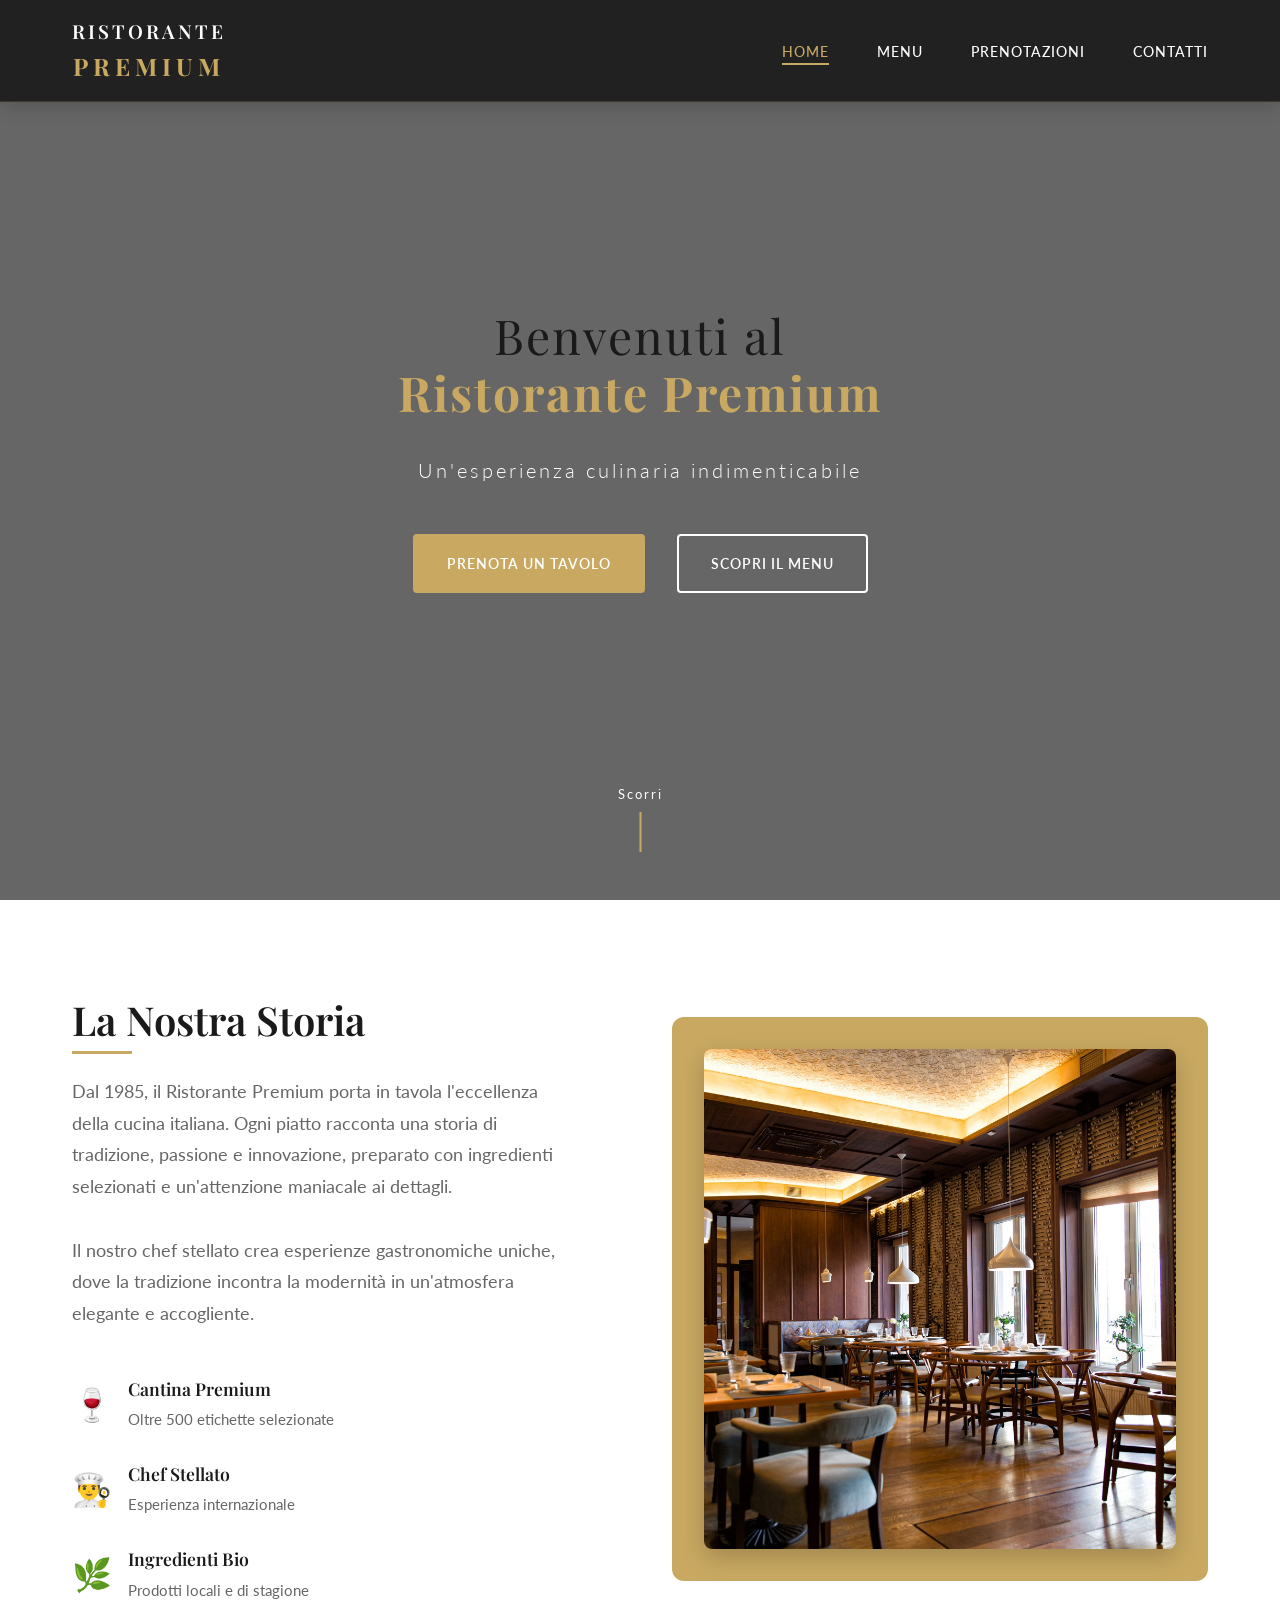
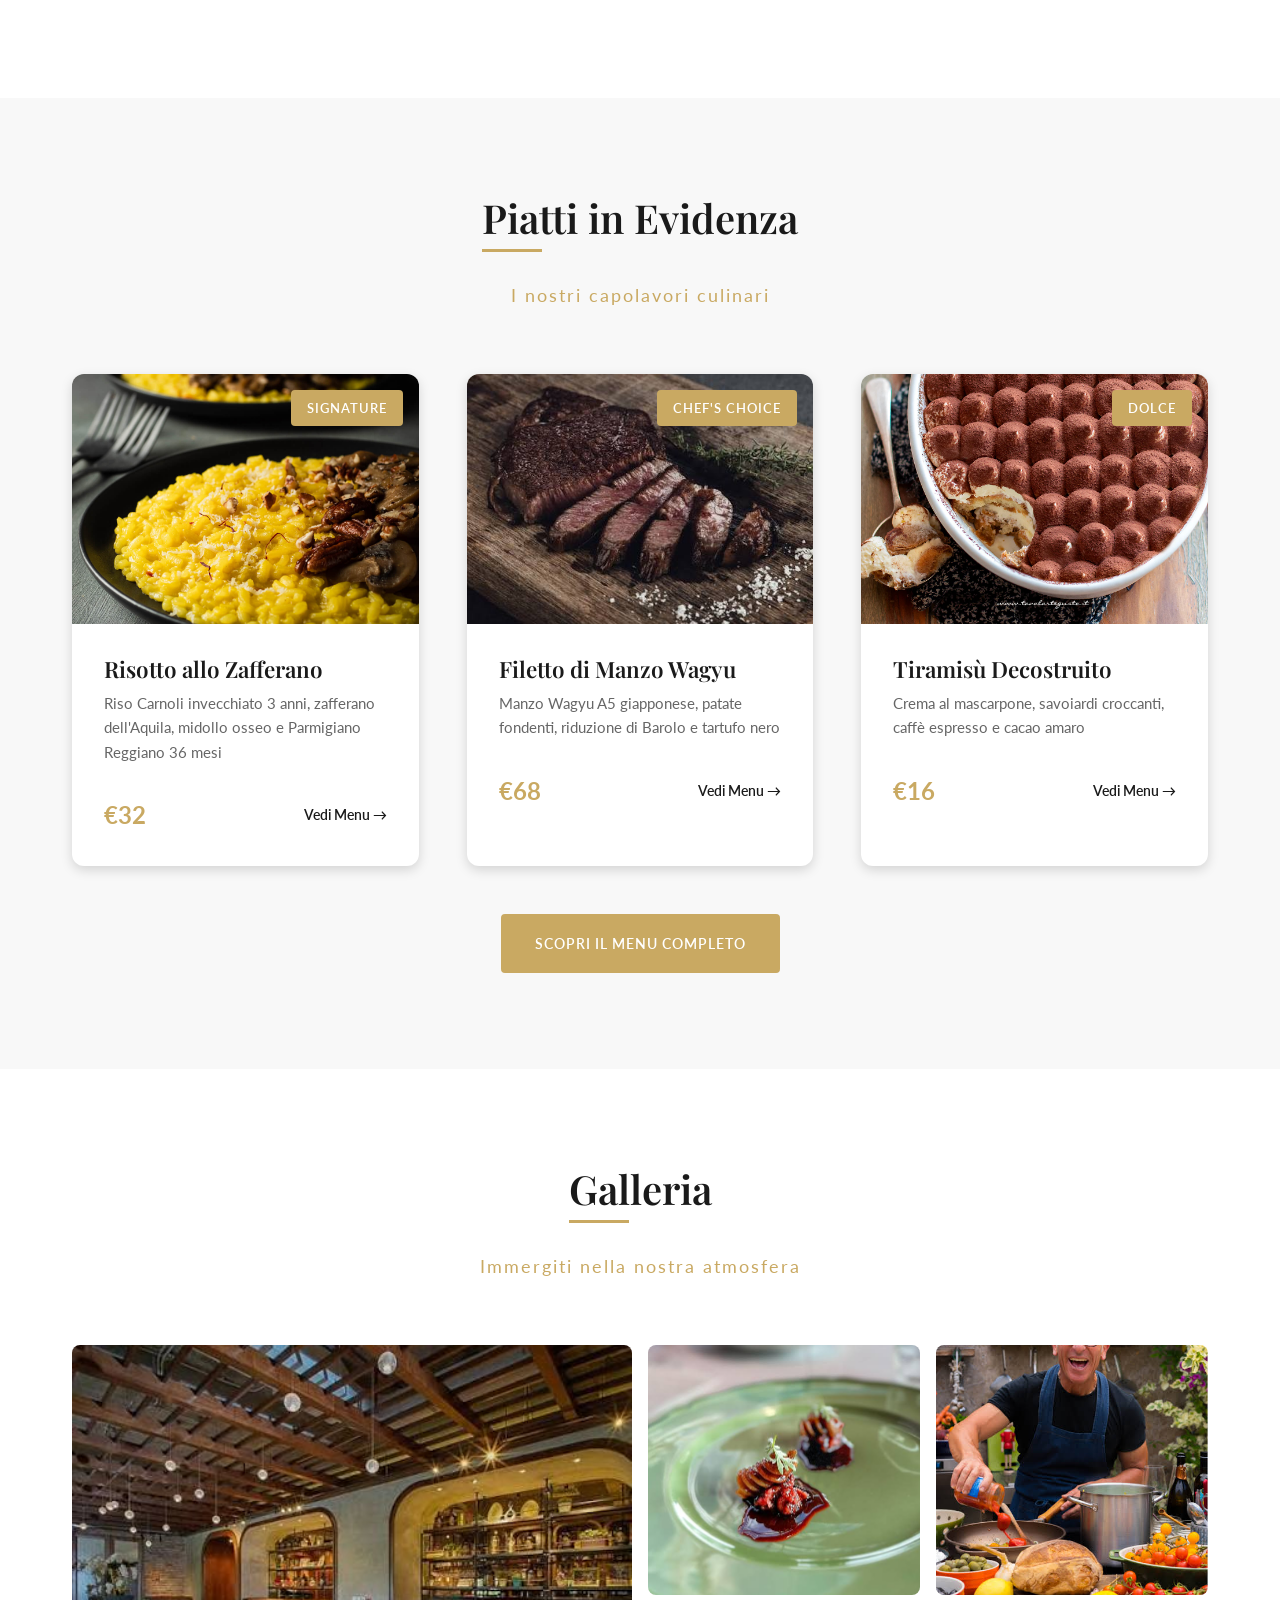
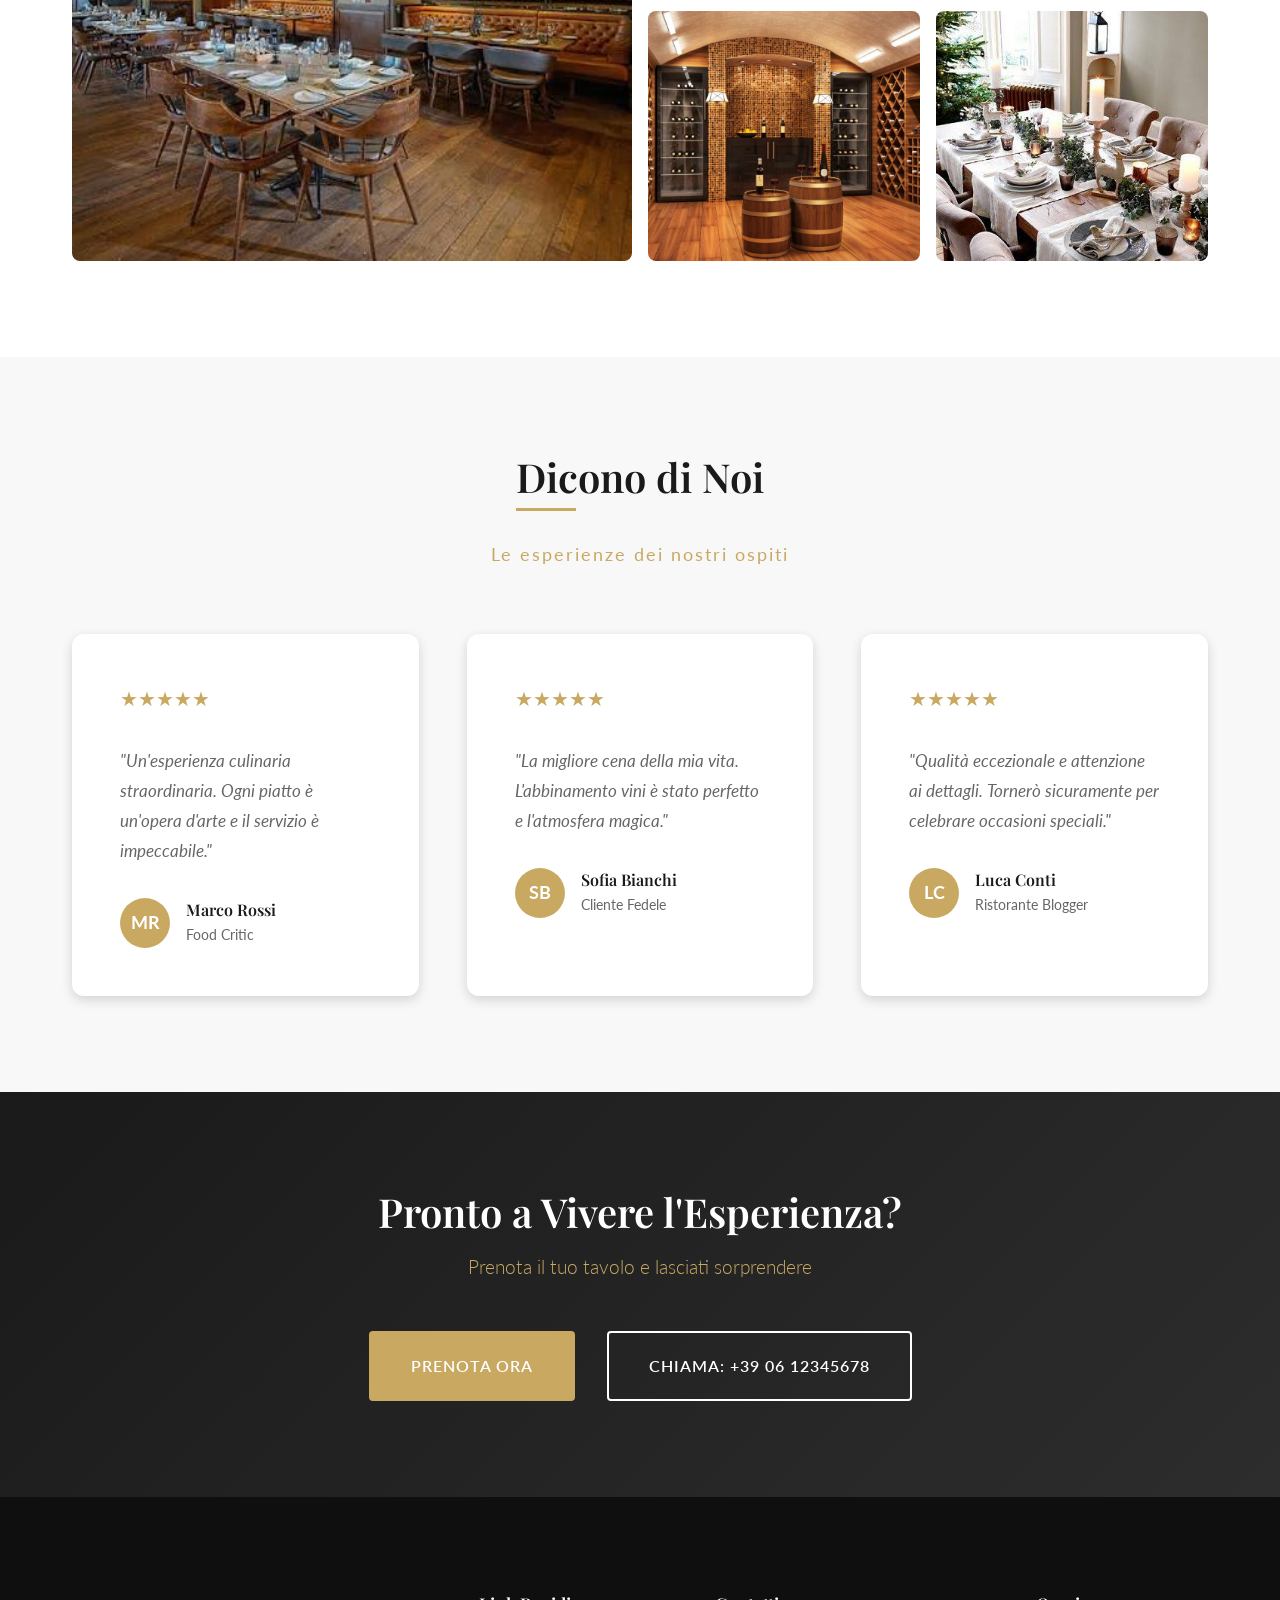
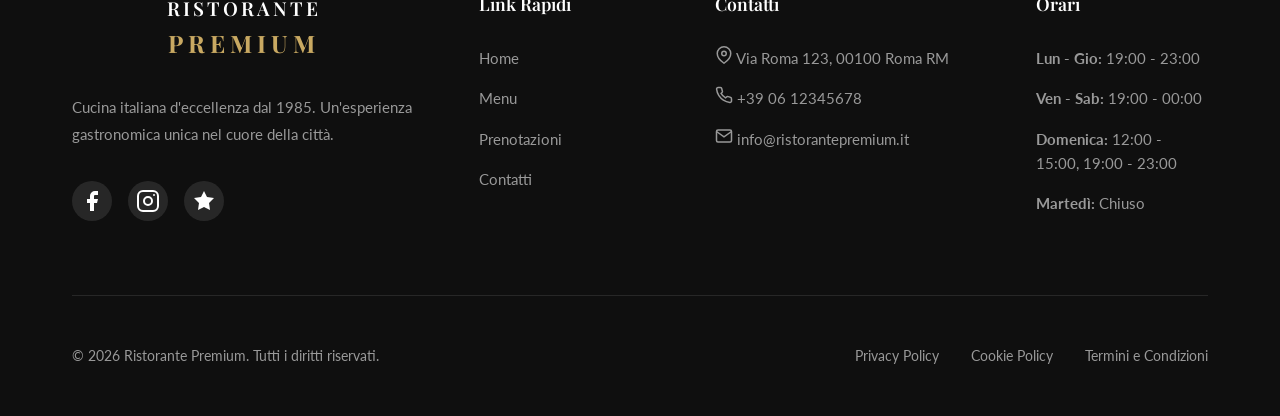
==== commit 02abfdab: "1" ====
--- a/index.html
+++ b/index.html
@@ -271,7 +271,7 @@
                                 <path d="M18 2h-3a5 5 0 00-5 5v3H7v4h3v8h4v-8h3l1-4h-4V7a1 1 0 011-1h3z"/>
                             </svg>
                         </a>
-                        <a href="#" class="social-link" aria-label="Instagram">
+                        <a href="https://www.instagram.com/instagram?stkn=b2QwMTd5anRoOGt2" class="social-link" aria-label="Instagram">
                             <svg width="24" height="24" viewBox="0 0 24 24" fill="currentColor">
                                 <rect x="2" y="2" width="20" height="20" rx="5" ry="5" fill="none" stroke="currentColor" stroke-width="2"/>
                                 <circle cx="12" cy="12" r="4" fill="none" stroke="currentColor" stroke-width="2"/>
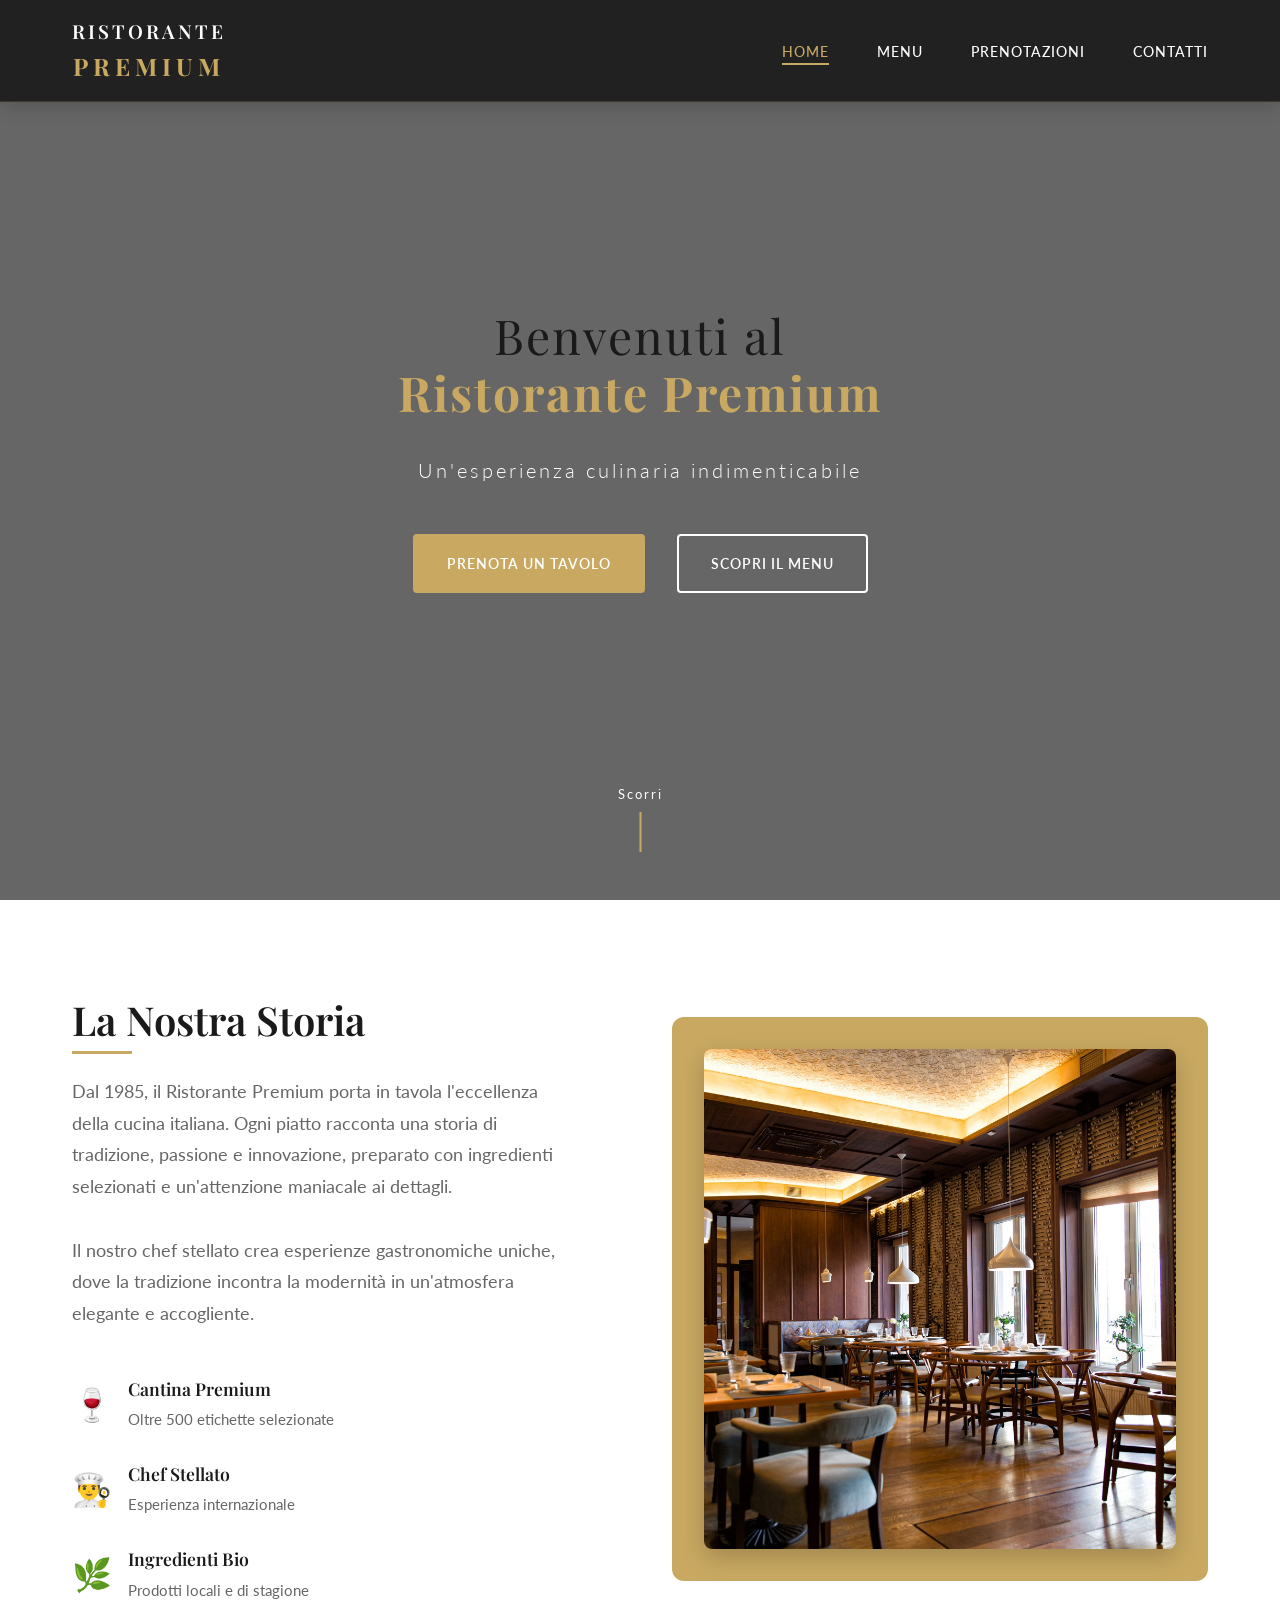
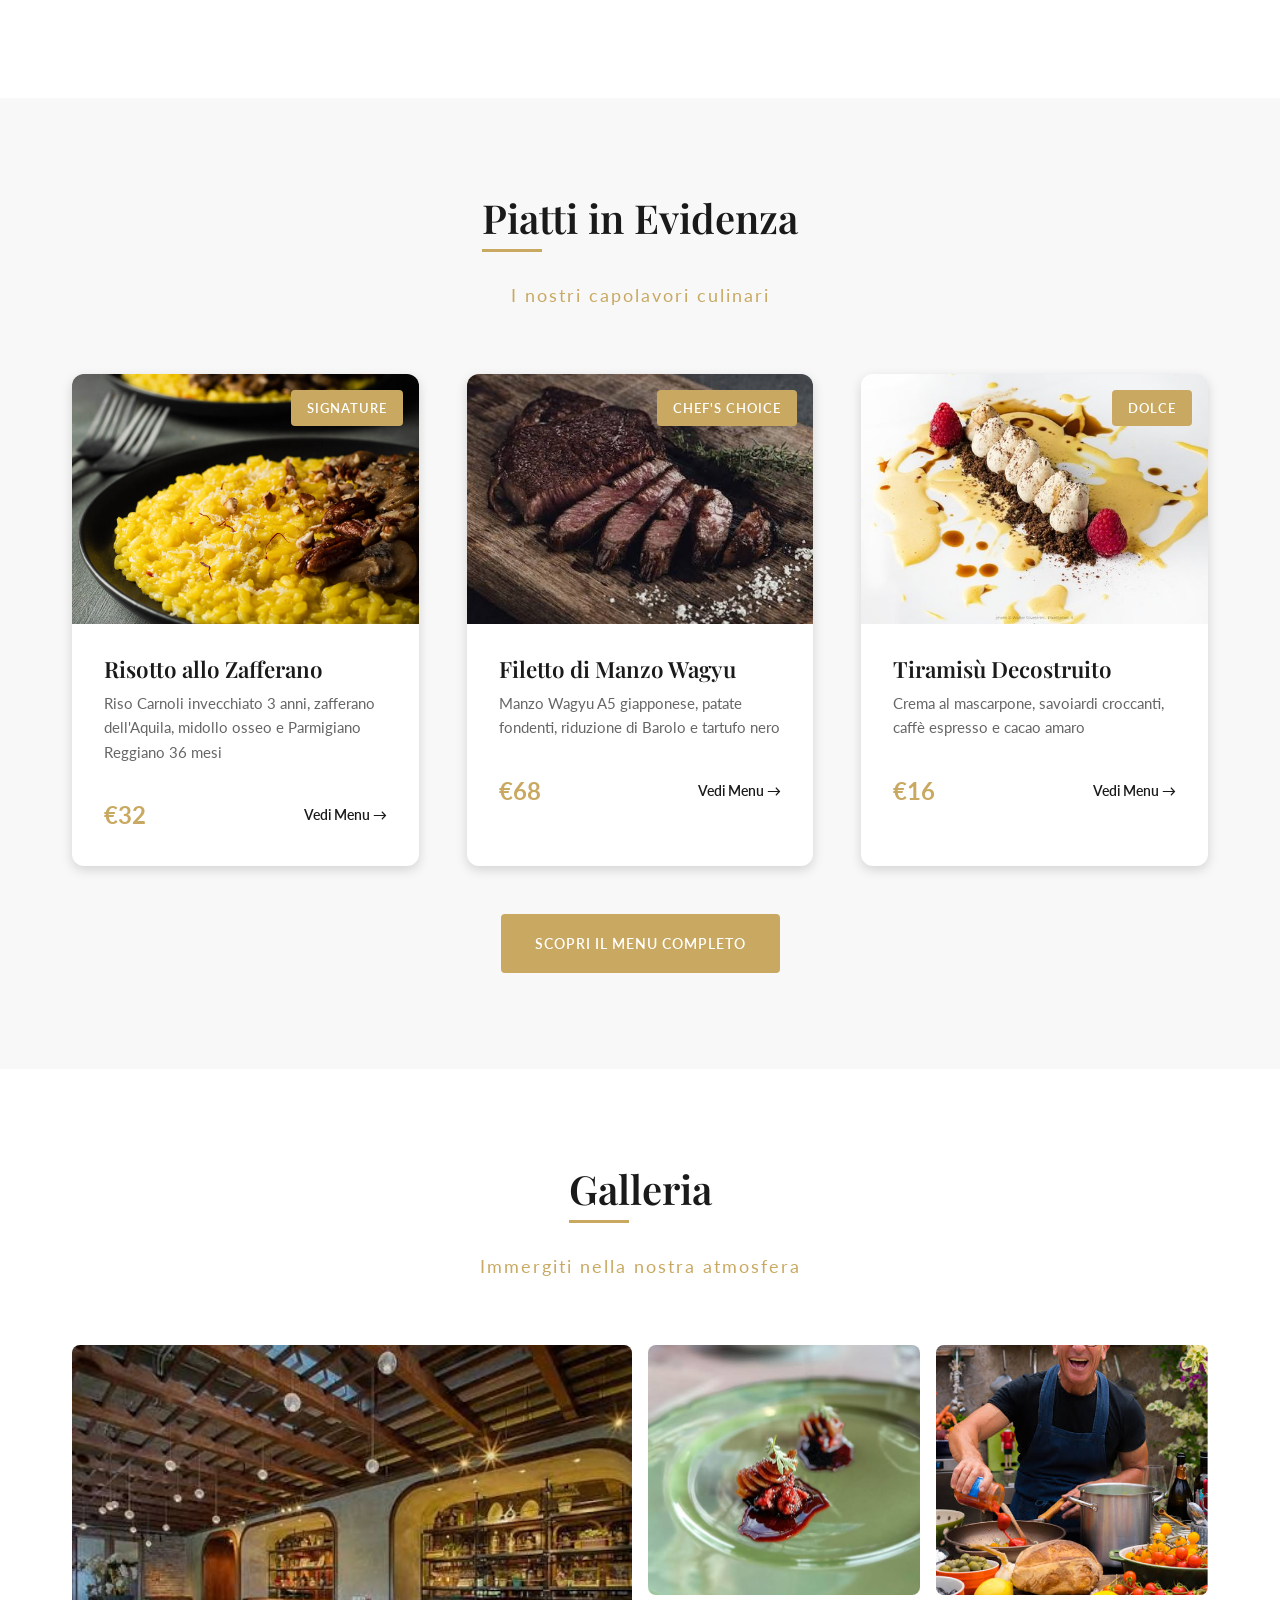
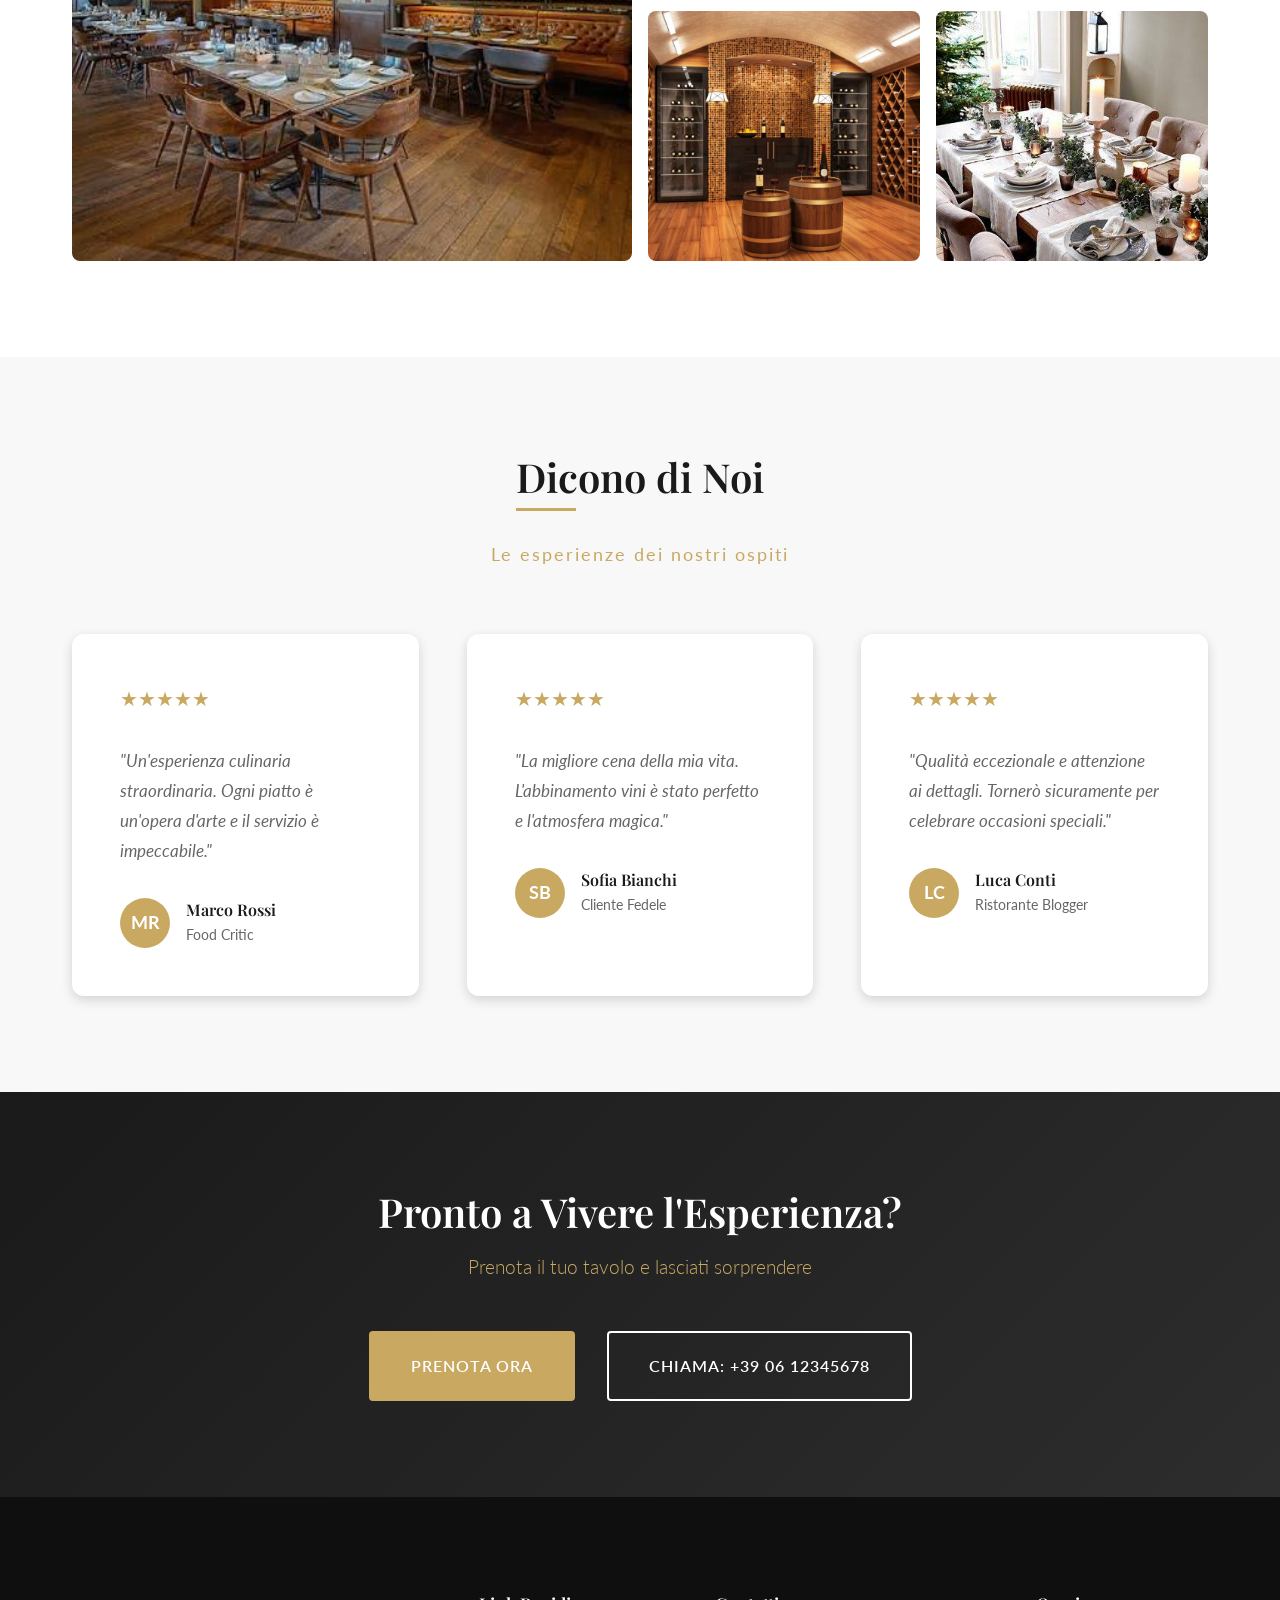
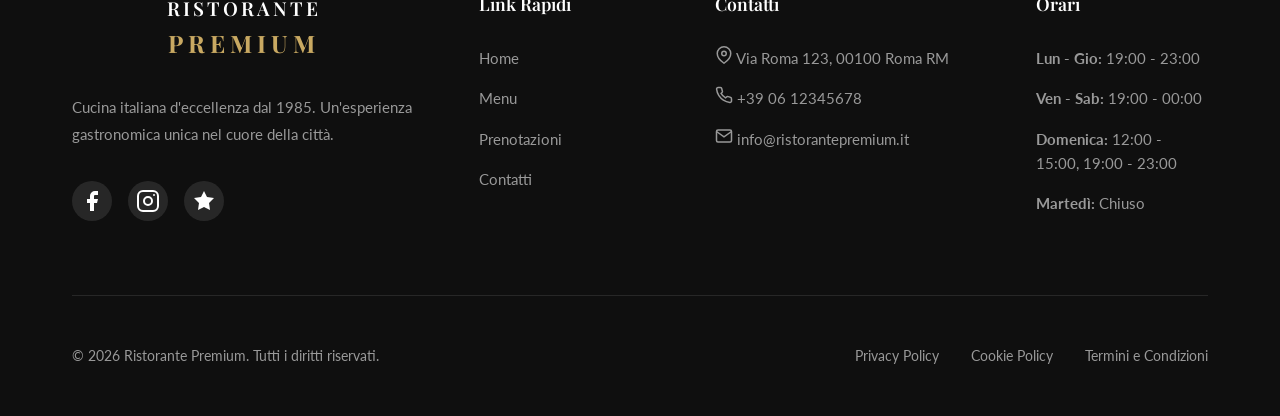
==== commit 0a4e5f9c: "1" ====
--- a/index.html
+++ b/index.html
@@ -266,7 +266,7 @@
                         Cucina italiana d'eccellenza dal 1985. Un'esperienza gastronomica unica nel cuore della città.
                     </p>
                     <div class="footer-social">
-                        <a href="#" class="social-link" aria-label="Facebook">
+                        <a href="https://www.instagram.com/facebook?stkn=MWxrc3JrZzFwd3dnaw==" class="social-link" aria-label="Facebook">
                             <svg width="24" height="24" viewBox="0 0 24 24" fill="currentColor">
                                 <path d="M18 2h-3a5 5 0 00-5 5v3H7v4h3v8h4v-8h3l1-4h-4V7a1 1 0 011-1h3z"/>
                             </svg>
@@ -278,7 +278,7 @@
                                 <circle cx="18" cy="6" r="1" fill="currentColor"/>
                             </svg>
                         </a>
-                        <a href="#" class="social-link" aria-label="TripAdvisor">
+                        <a href="https://www.tripadvisor.it/Tourism-g187791-Rome_Lazio-Vacations.html" class="social-link" aria-label="TripAdvisor">
                             <svg width="24" height="24" viewBox="0 0 24 24" fill="currentColor">
                                 <path d="M12 2L15 8L22 9L17 14L18 21L12 18L6 21L7 14L2 9L9 8L12 2Z"/>
                             </svg>
@@ -332,9 +332,9 @@
             <div class="footer-bottom">
                 <p>&copy; 2025 Ristorante Premium. Tutti i diritti riservati.</p>
                 <div class="footer-legal">
-                    <a href="#">Privacy Policy</a>
-                    <a href="#">Cookie Policy</a>
-                    <a href="#">Termini e Condizioni</a>
+                    <a href="legal.html#privacy-policy">Privacy Policy</a>
+                    <a href="legal.html#cookie-policy">Cookie Policy</a>
+                    <a href="legal.html#termini-condizioni">Termini e Condizioni</a>
                 </div>
             </div>
         </div>
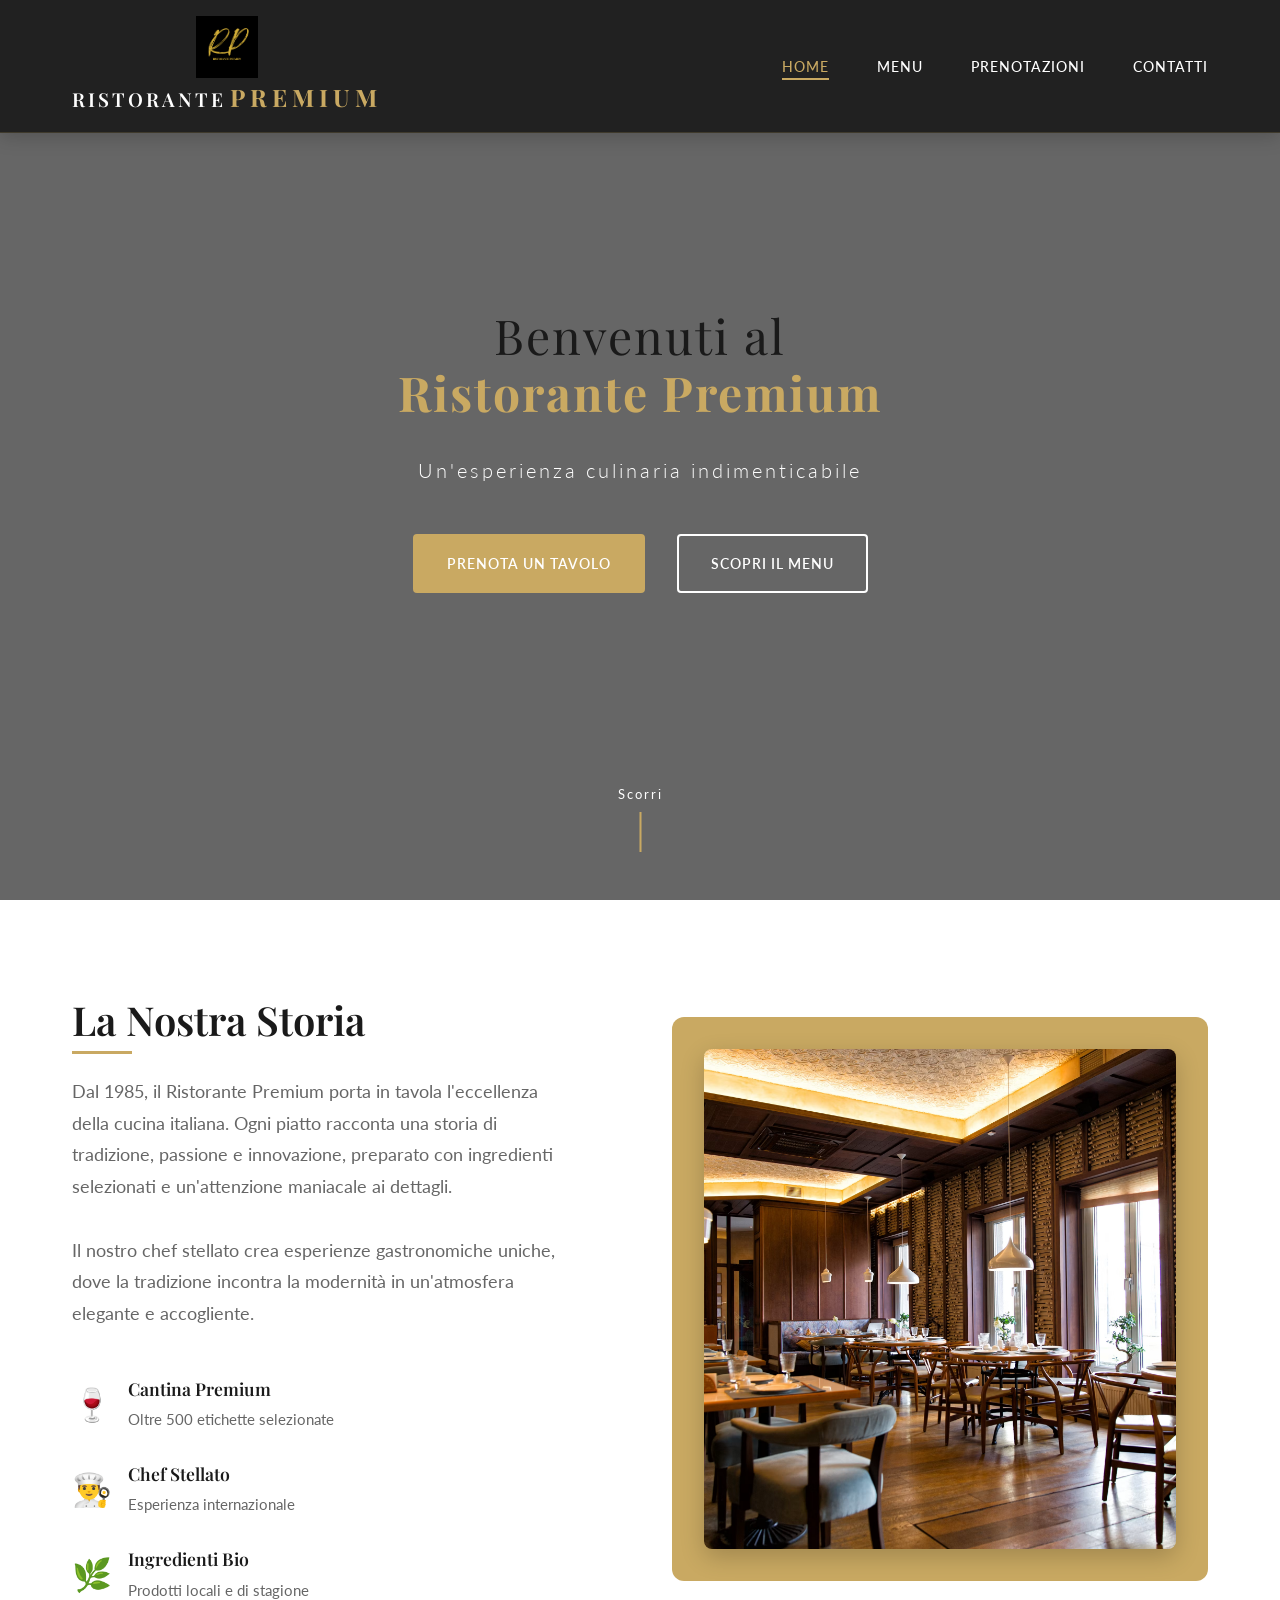
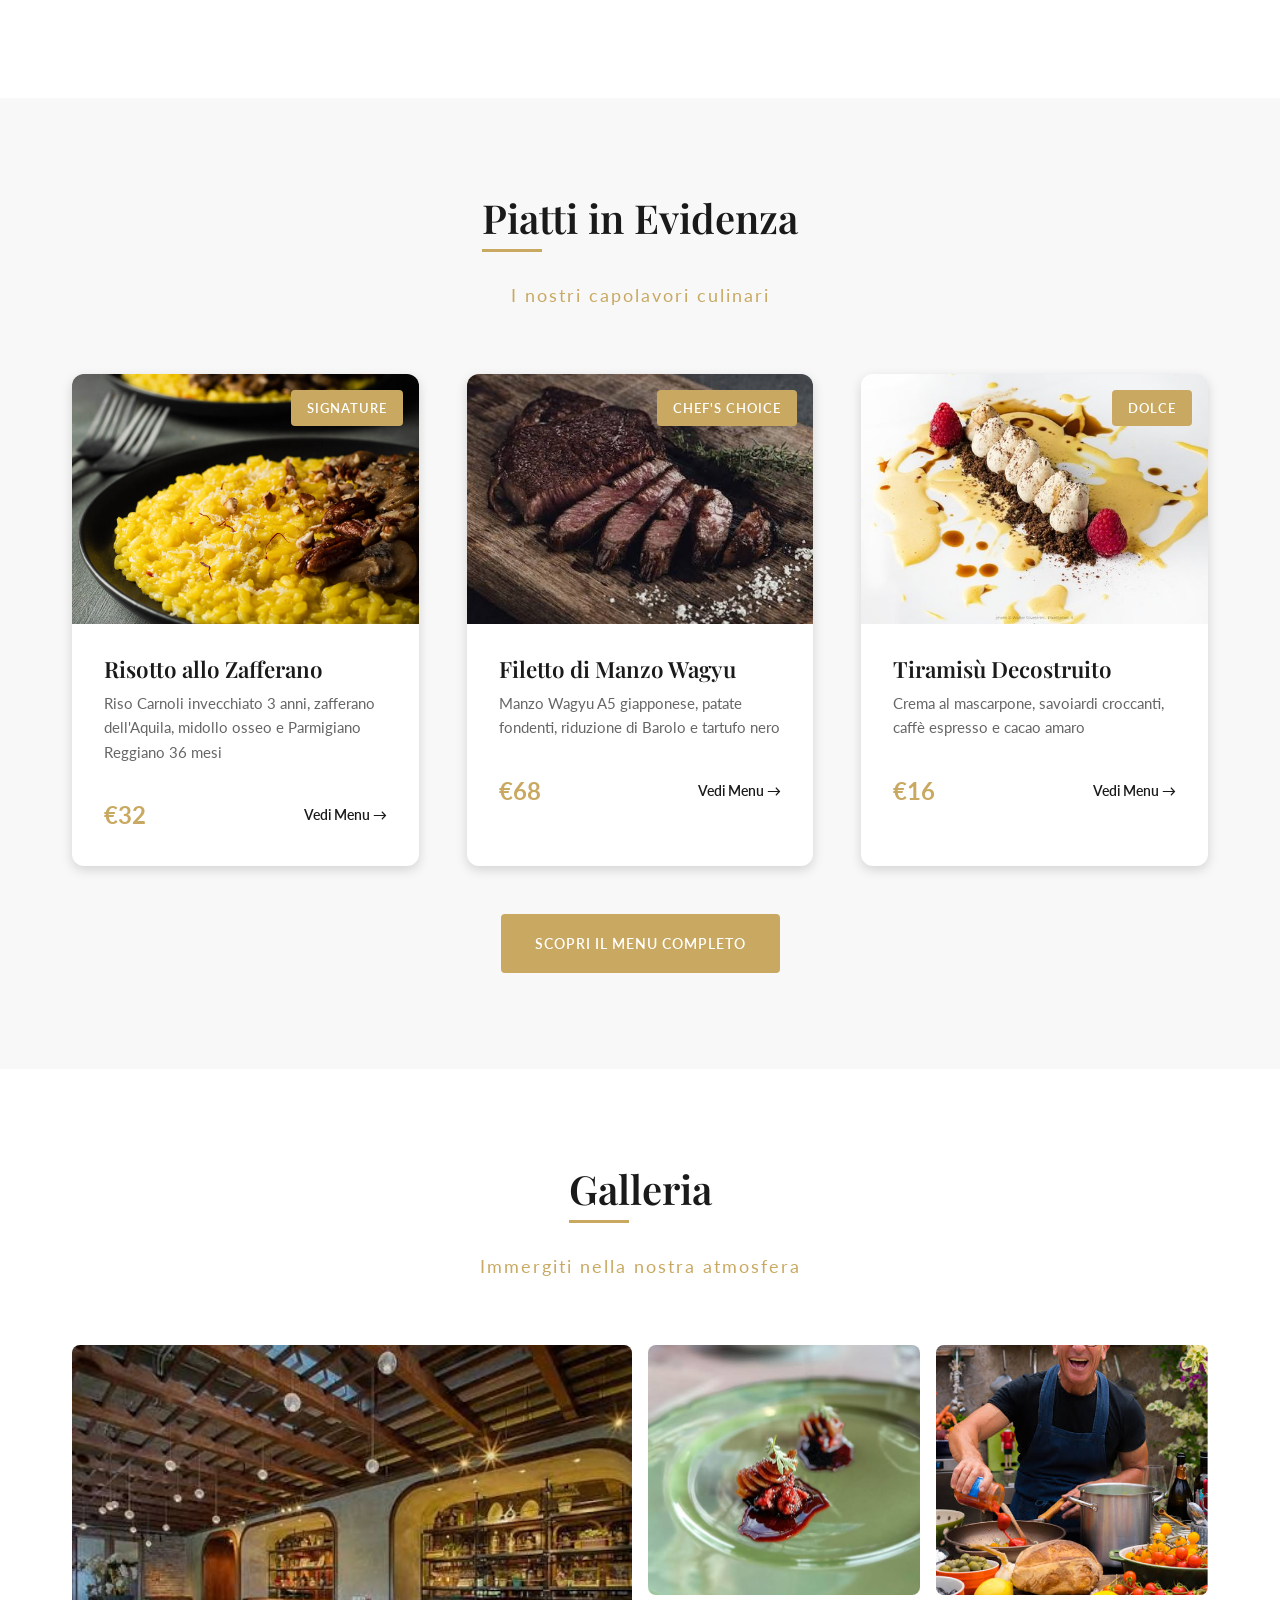
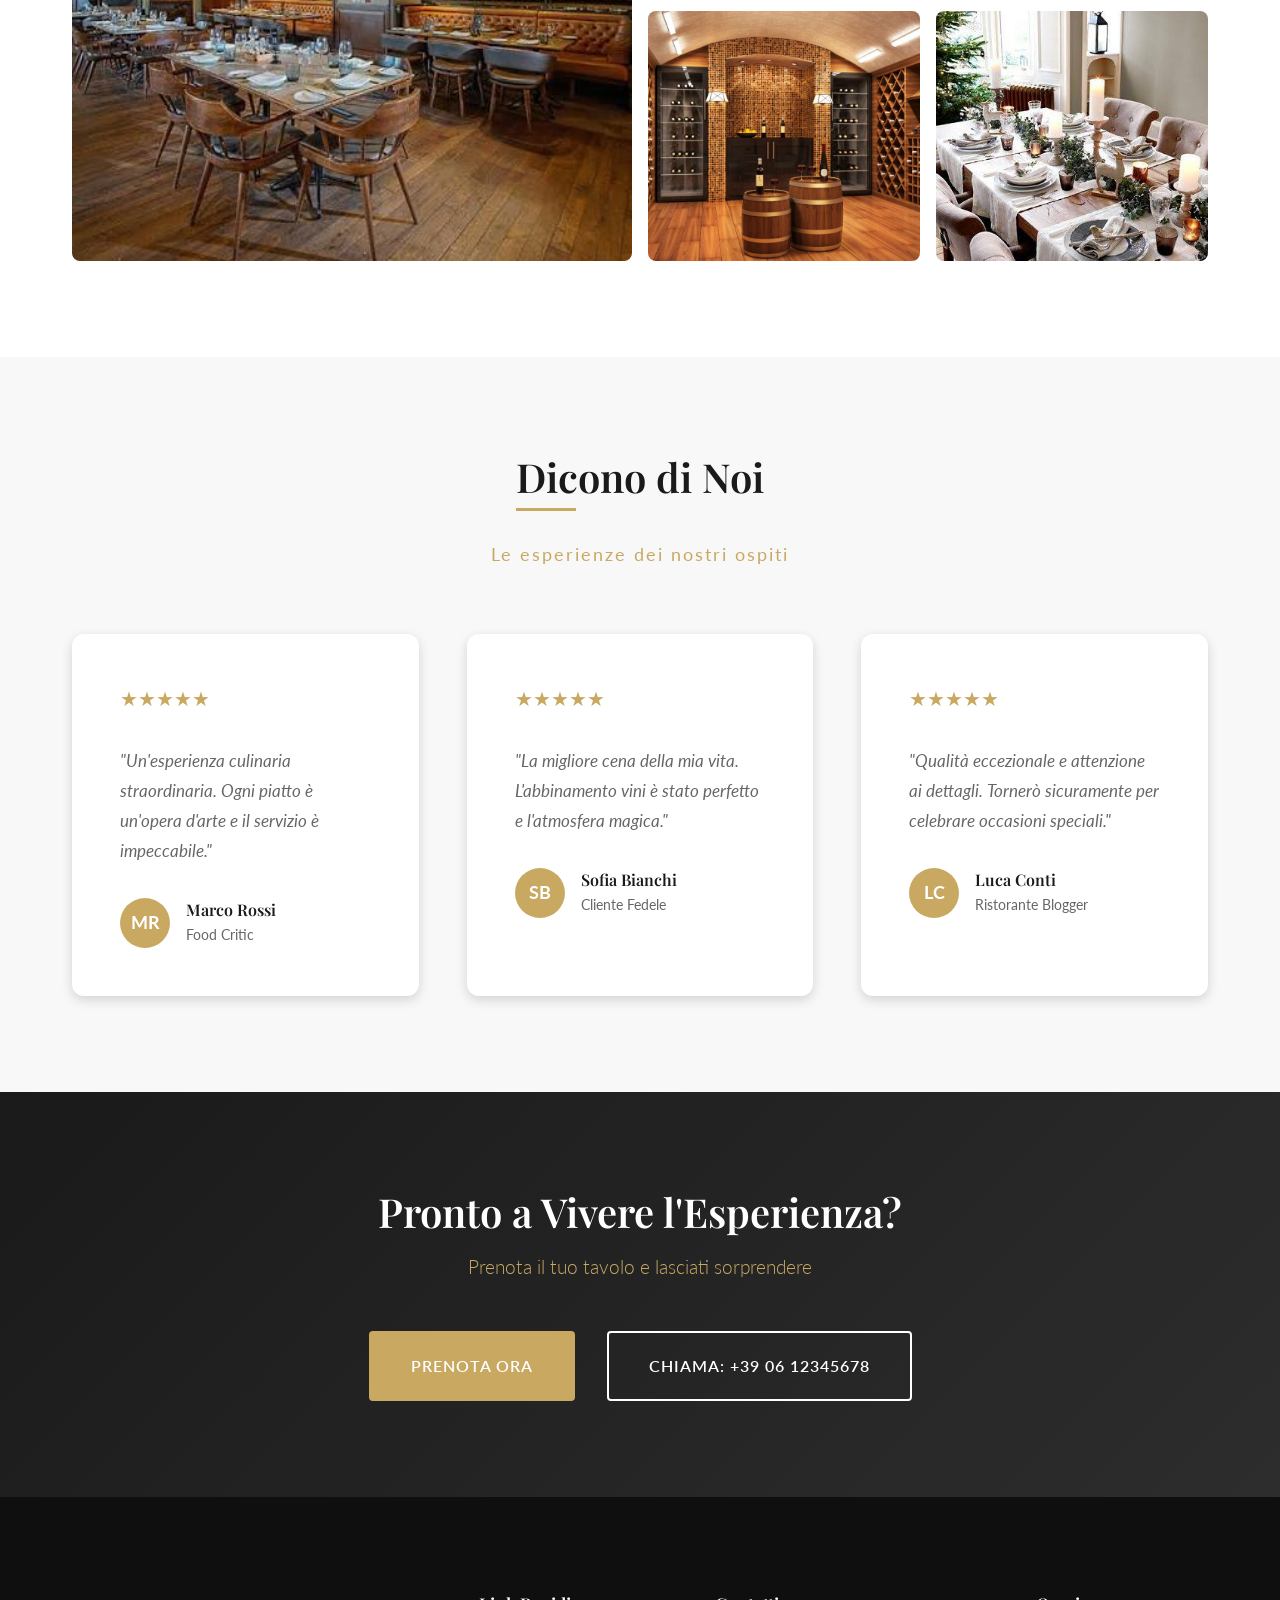
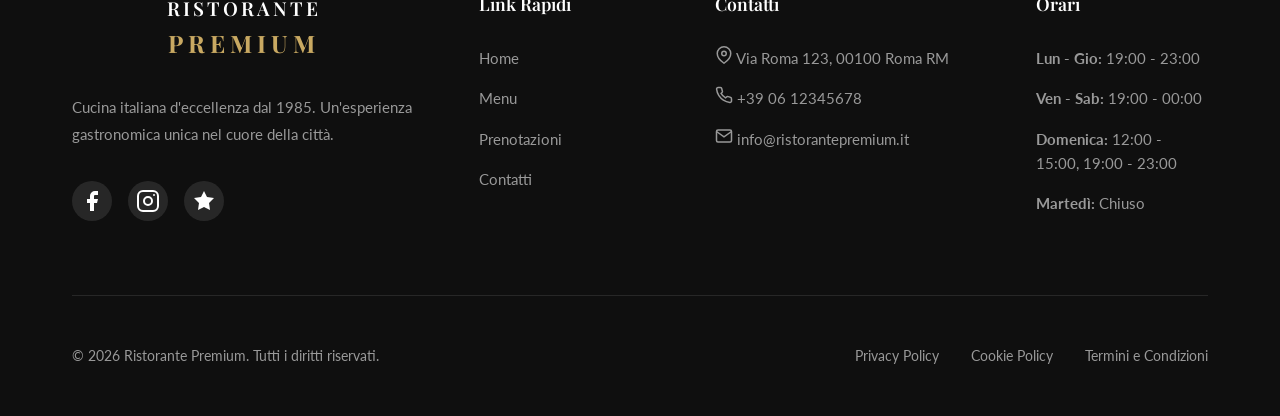
==== commit 17eb8eeb: "1" ====
--- a/index.html
+++ b/index.html
@@ -5,6 +5,7 @@
     <meta name="viewport" content="width=device-width, initial-scale=1.0">
     <meta name="description" content="Ristorante Premium - Cucina italiana d'eccellenza nel cuore della città">
     <title>Ristorante Premium | Cucina d'Eccellenza</title>
+    <link rel="icon" href="image.png">
     <link rel="stylesheet" href="css/style.css">
     <link rel="preconnect" href="https://fonts.googleapis.com">
     <link rel="preconnect" href="https://fonts.gstatic.com" crossorigin>
@@ -14,9 +15,19 @@
     <!-- Navigation -->
     <nav class="navbar" id="navbar">
         <div class="nav-container">
-            <a href="index.html" class="logo">
-                <span class="logo-text">RISTORANTE</span>
-                <span class="logo-accent">PREMIUM</span>
+            <a href="index.html" class="logo" aria-label="Torna alla home del Ristorante Premium">
+                <img
+                    src="image.png"
+                    alt="Logo Ristorante Premium"
+                    class="logo-image"
+                    width="62"
+                    height="62"
+                >
+
+                <span class="logo-name">
+                    <span class="logo-text">RISTORANTE</span>
+                    <span class="logo-accent">PREMIUM</span>
+                </span>
             </a>
             <ul class="nav-menu" id="nav-menu">
                 <li><a href="index.html" class="nav-link active">Home</a></li>
--- a/css/style.css
+++ b/css/style.css
@@ -390,10 +390,11 @@
 }
 
 .page-subtitle {
-    font-size: 1.25rem;
-    color: var(--color-secondary);
+    font-size: 3.5rem;
+    font: var(--font-heading);
+    color: var(--color-primary);
     text-align: center;
-    font-weight: 300;
+    font-weight: 400;
     letter-spacing: 2px;
 }
 
